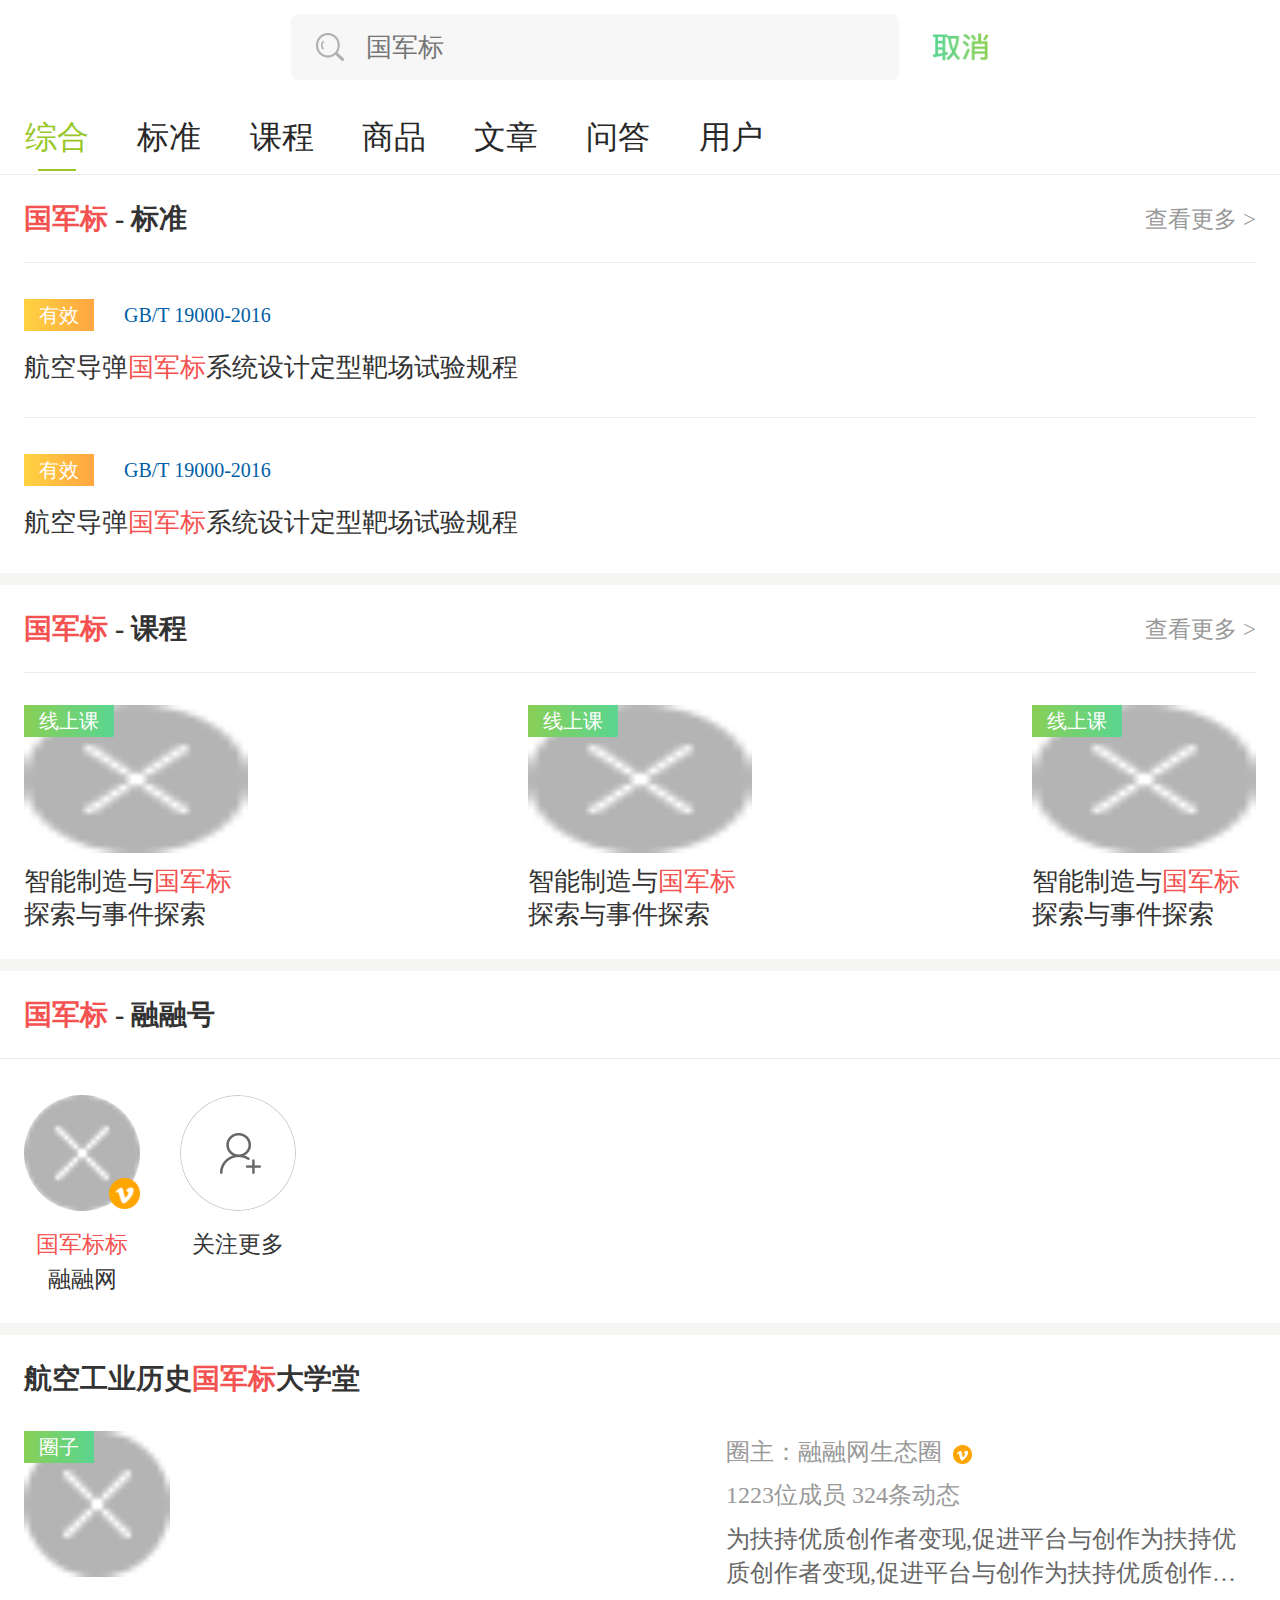
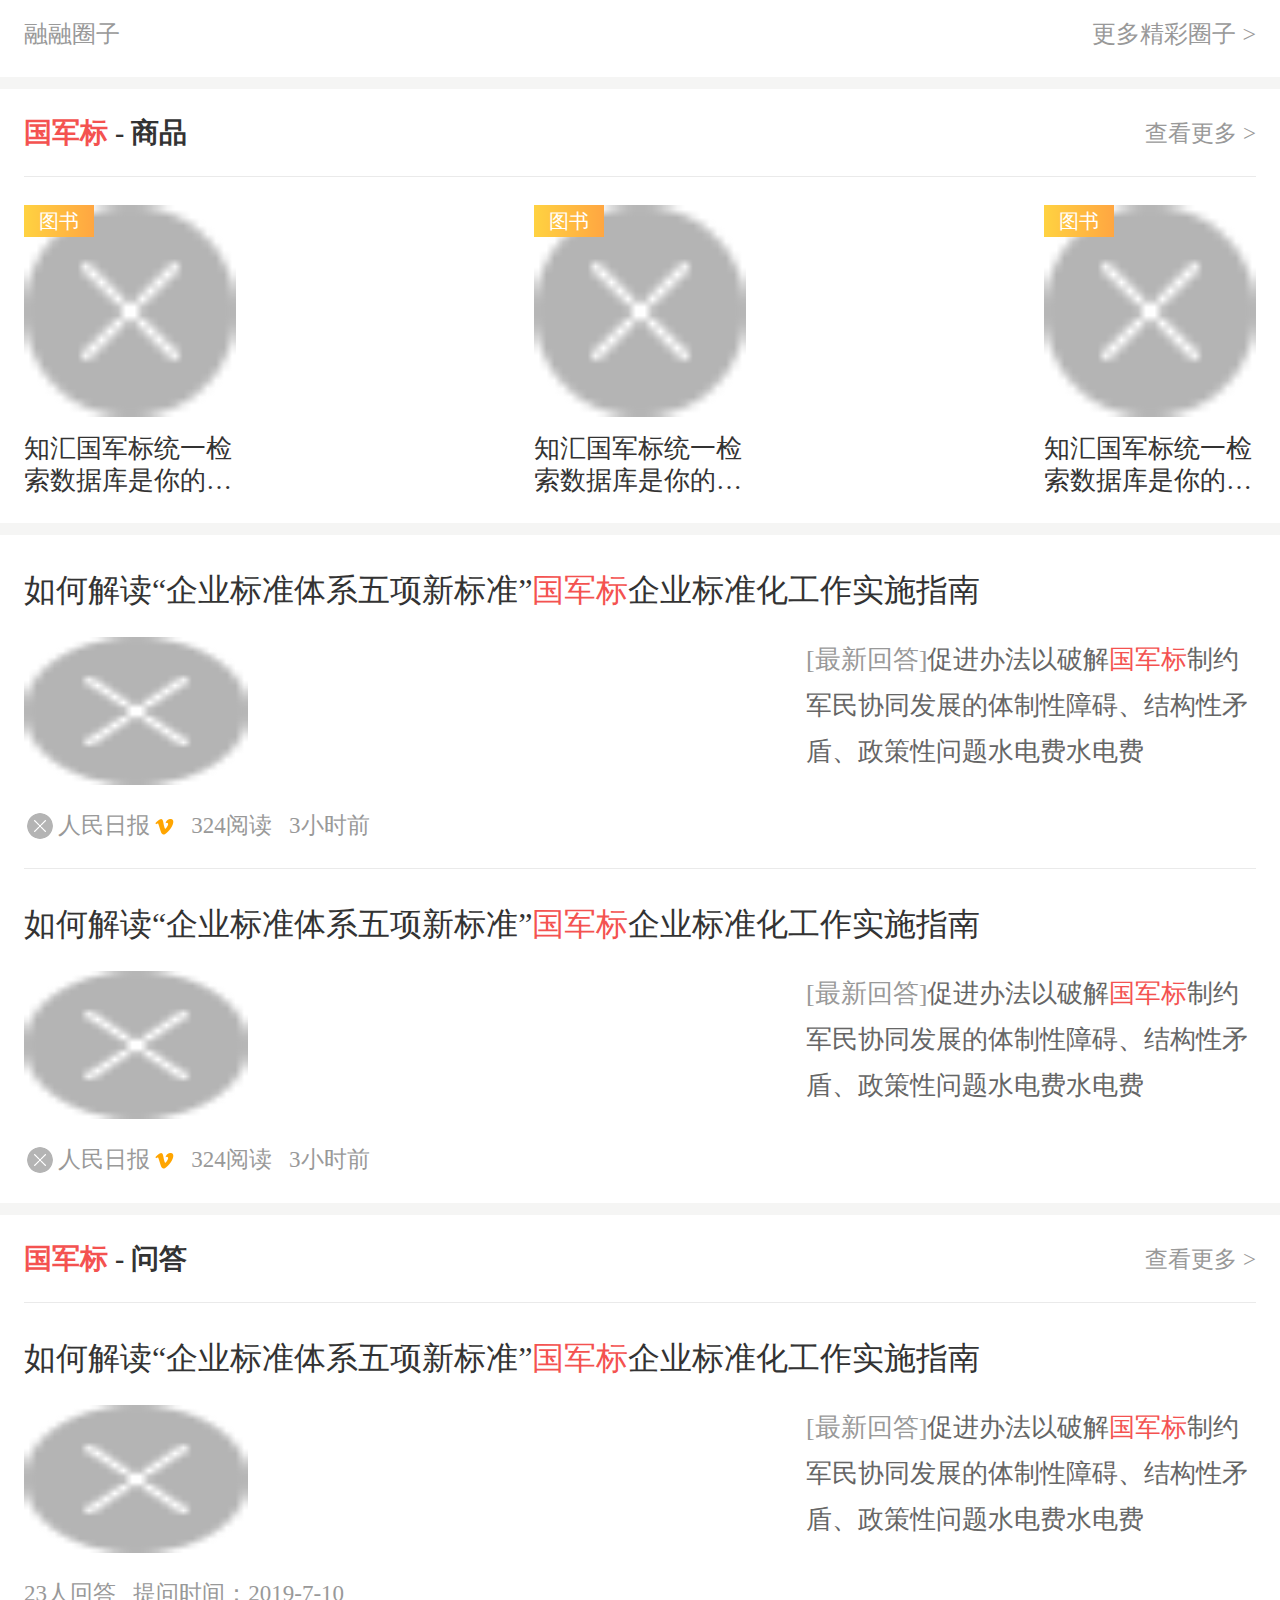
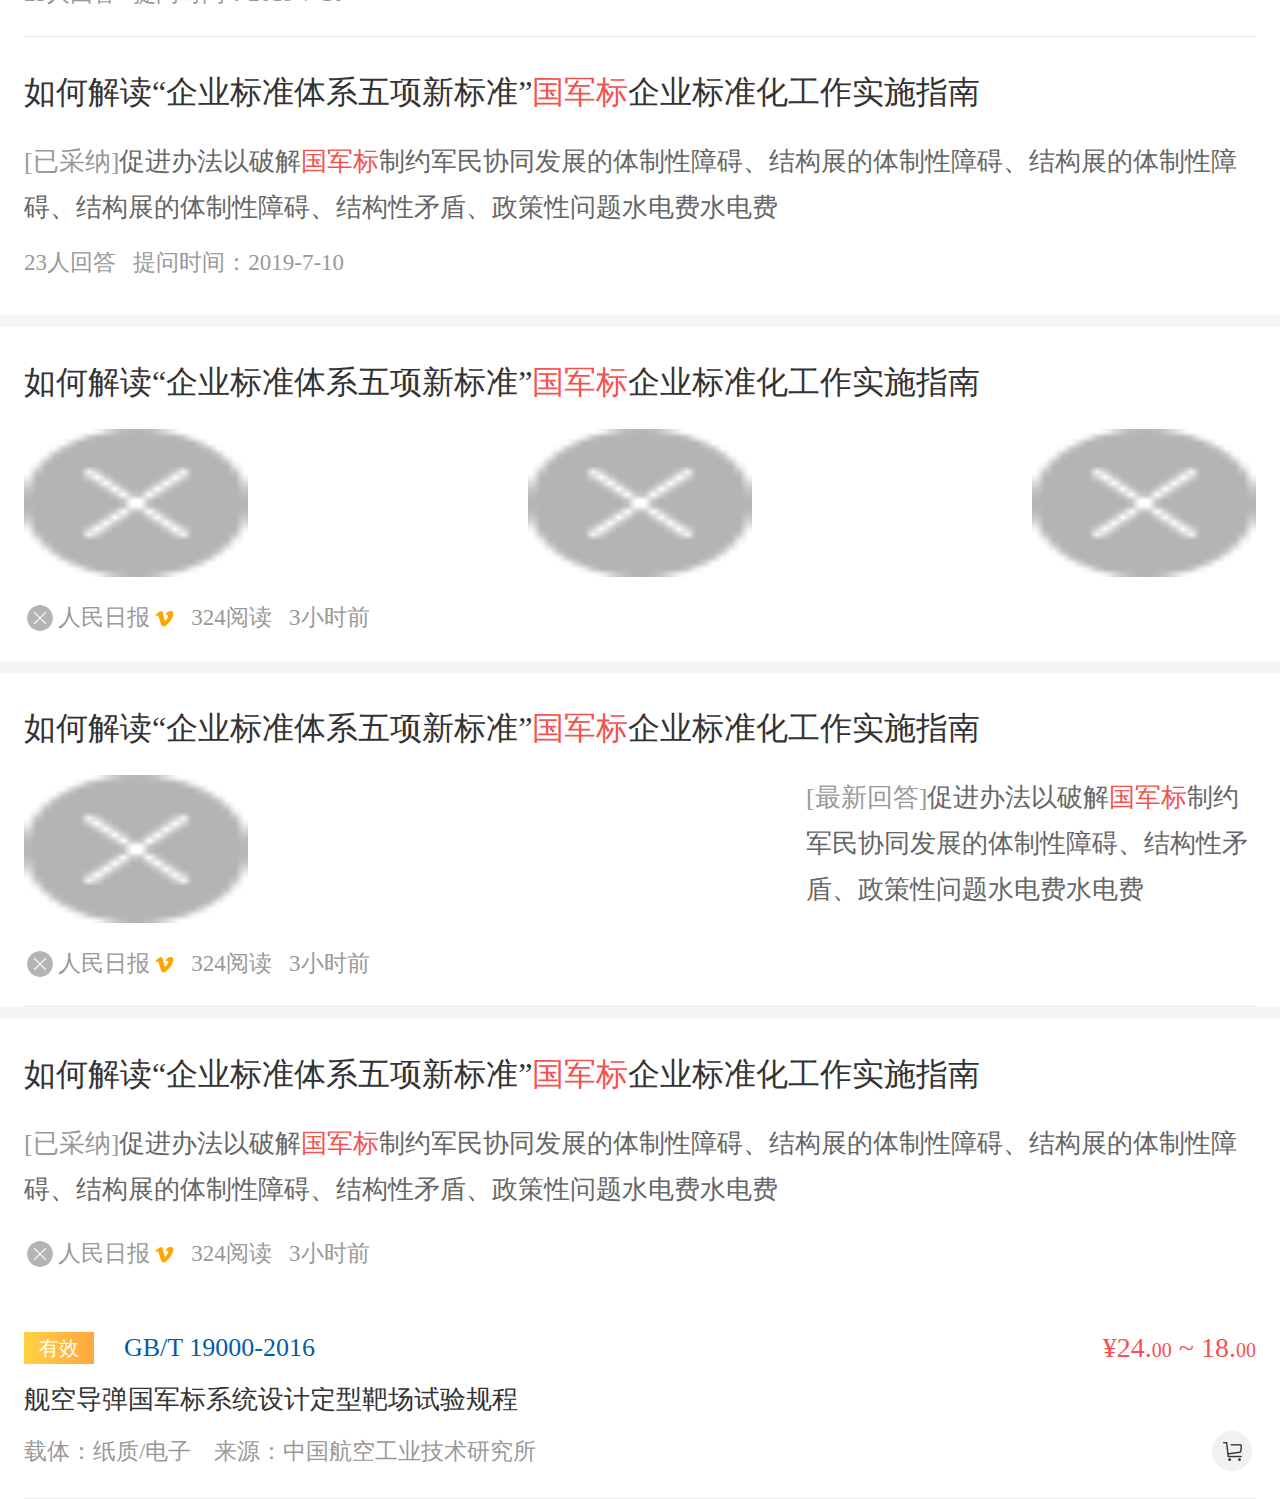
==== index.html @ 660cb856 "Update index.html" ====
<!DOCTYPE html>
<html>
	<head>
		<meta charset="utf-8" />
		<meta name="viewport" content="width=device-width,initial-scale=1.0, minimum-scale=1.0, maximum-scale=1.0, user-scalable=no, viewport-fit=cover">
		<title></title>
		<link rel="stylesheet" type="text/css" href="css/common_reset_app.css"/>
		<link rel="stylesheet" type="text/css" href="css/searchMobile.css"/>
		<link rel="stylesheet" type="text/css" href="css/border.css"/>	
		<style>
			body {
/* 			    padding-top: constant(safe-area-inset-top);   //为导航栏+状态栏的高度 88px            
			    padding-left: constant(safe-area-inset-left);   //如果未竖屏时为0                
			    padding-right: constant(safe-area-inset-right); //如果未竖屏时为0                 */
			    padding-bottom: constant(safe-area-inset-bottom);//为底下圆弧的高度 34px       
			}
		</style>
	</head>
	<body>
		<!--顶部搜索-->
		<div class="top_search">
			<div class="top_search_L">
				<img class="top_search_icon" src="img/icon_magnifier.png">
                <input id="top_search_input" class="top_search_input" type="search" oninput="changeinput()" name="" id="keyword" value="" placeholder="国军标">
				<img class="top_search_close" src="img/pingzheng_shanchu@3x.png">
			</div>
			<img class="top_search_cancel" src="img/search_cancel.png" alt="" />
		</div>
		<!--分类选项卡-->
		<div class="searchchoose-wai border-bottom">
			<div class="searchchoose">
				<a class="tab_jump" data-href="searchList_main.html">
					<div class="search_tab choice">
						<div class="search_class">综合</div>
						<span class="color-border"></span>
					</div>
				</a>
				<a class="tab_jump" data-href="searchList_statdar.html">
					<div class="filter_active search_tab">
						<div class="search_class">标准</div>
						<span class="color-border"></span>
					</div>
				</a>
				<a class="tab_jump" data-href="searchList_course.html">
					<div class="search_tab">
						<div class="search_class">课程</div>
						<span class="color-border"></span>
					</div>
				</a>
				<a class="tab_jump" data-href="searchList_goods.html">
					<div class="filter_active search_tab">
						<div class="search_class">商品</div>
						<span class="color-border"></span>
					</div>
				</a>
				<a class="tab_jump" data-href="searchList_article.html">
					<div class="search_tab">
						<div class="search_class">文章</div>
						<span class="color-border"></span>
					</div>
				</a>
				<a class="tab_jump" data-href="searchList_questionsAndAnswers.html">
					<div class="search_tab">
						<div class="search_class">问答</div>
						<span class="color-border"></span>
					</div>
				</a>
				<a class="tab_jump" data-href="searchList_user.html">
					<div class="search_tab">
						<div class="search_class">用户</div>
						<span class="color-border"></span>
					</div>
				</a>
			</div>
			<!--<div class="search_screen">
				<div class="search_screen_text">筛选</div>
				<div class="search_screen_imgbox"><img class="search_screen_icon" src="img/icon_screen.png"/></div>
			</div>-->
		</div>
		<!--综合-->
		<div>
			<!--标准-->
			<div class="bgfff_padding24 margin_top175">
				<div class="standard_header border-bottom">
					<div class="standard_header_title"><span class="standard_header_title_l">国军标</span>&nbsp;-&nbsp;标准</div>
					<div class="standard_header_more">查看更多&nbsp;&gt;</div>
				</div>
				<div class="standar_li border-bottom">
					<div class="standar_li_top">
						<span class="standar_li_label">有效</span><span>GB/T 19000-2016</span>
					</div>
					<div class="standar_li_bottom">航空导弹<span class="standard_header_title_l">国军标</span>系统设计定型靶场试验规程</div>
				</div>
				<div class="standar_li">
					<div class="standar_li_top">
						<span class="standar_li_label">有效</span><span>GB/T 19000-2016</span>
					</div>
					<div class="standar_li_bottom">航空导弹<span class="standard_header_title_l">国军标</span>系统设计定型靶场试验规程</div>
				</div>
			</div>
			<!--课程-->
			<div class="bgfff_padding24 margintop_12">
				<div class="standard_header border-bottom">
					<div class="standard_header_title"><span class="standard_header_title_l">国军标</span>&nbsp;-&nbsp;课程</div>
					<div class="standard_header_more">查看更多&nbsp;&gt;</div>
				</div>
				<div class="course">
					<div class="course_block">
						<div class="course_img">
							<div class="course_type">线上课</div>
							<img class="course_image" src="img/pingzheng_shanchu@3x.png" alt="" />						
						</div>
						<div class="course_name">
							智能制造与<span class="standard_header_title_l">国军标</span>探索与事件探索
						</div>
					</div>
					<div class="course_block">
						<div class="course_img">
							<div class="course_type">线上课</div>
							<img class="course_image" src="img/pingzheng_shanchu@3x.png" alt="" />						
						</div>
						<div class="course_name">
							智能制造与<span class="standard_header_title_l">国军标</span>探索与事件探索
						</div>
					</div>
					<div class="course_block">
						<div class="course_img">
							<div class="course_type">线上课</div>
							<img class="course_image" src="img/pingzheng_shanchu@3x.png" alt="" />						
						</div>
						<div class="course_name">
							智能制造与<span class="standard_header_title_l">国军标</span>探索与事件探索
						</div>
					</div>
				</div>
			</div>
			<!--融融号-->
			<div class="margintop_12 bgfff">
				<div class="bgfff_padding24  standard_header border-bottom">
					<div class="standard_header_title"><span class="standard_header_title_l">国军标</span>&nbsp;-&nbsp;融融号</div>
				</div>
				<!--关注的融融号-->
				<div class="searchchoose-wai2 rrnum_box">
					<div class="searchchoose rrnum_box">
						<div class="rrnum">
							<div class="rrnum_headerimg">
								<img class="rrnum_headerimg_content" src="img/pingzheng_shanchu@3x.png" alt="" />
								<img class="icon_vip" src="img/AuthenticationV.png" alt="" />
							</div>
							<div class="rrnum_name standard_header_title_l">国军标标</div>
							<div class="rrnum_name">融融网</div>
						</div>
						<div class="rrnum">
							<div class="rrnum_headerimg">
								<img class="rrnum_headerimg_content" src="img/more_follow.png" alt="" />
							</div>
							<div class="rrnum_name">关注更多</div>
						</div>
					</div>
				</div>
			</div>
			<!--融融圈子-->
			<div class="bgfff_padding24 margintop_12">
				<div class="standard_header">
					<div class="standard_header_title">航空工业历史<span class="standard_header_title_l">国军标</span>大学堂</div>
				</div>
				<div class="circle">
					<div class="circle_top">
						<div class="circle_top_img">
							<img class="circle_image" src="img/pingzheng_shanchu@3x.png" alt="" />
							<div class="circle_icon">圈子</div>
						</div>
						<div class="circle_top_content">
							<div class="circle_name">圈主：融融网生态圈<img class="circle_vip" src="img/AuthenticationV.png" alt="" /></div>
							<div class="circle_name">1223位成员&nbsp;324条动态</div>
							<div class="circle_content">为扶持优质创作者变现,促进平台与创作为扶持优质创作者变现,促进平台与创作为扶持优质创作者变现,促进平台与创作</div>
						</div>
					</div>
					<div class="circle_bottom">
						<div>融融圈子</div>
						<div>更多精彩圈子&nbsp;&gt;</div>
					</div>
				</div>
			</div>
			<!--商品-->
			<div class="bgfff_padding24 margintop_12">
				<div class="standard_header border-bottom">
					<div class="standard_header_title"><span class="standard_header_title_l">国军标</span>&nbsp;-&nbsp;商品</div>
					<div class="standard_header_more">查看更多&nbsp;&gt;</div>
				</div>
				<div class="goods">
					<div class="goods_once">
						<div class="goods_top">
							<div class="goods_icon">图书</div>
							<img class="goods_img" src="img/pingzheng_shanchu@3x.png" alt="" />
						</div>
						<div class="goods_name">
							知汇国军标统一检索数据库是你的话竟然是空的机会
						</div>
					</div>
					<div class="goods_once">
						<div class="goods_top">
							<div class="goods_icon">图书</div>
							<img class="goods_img" src="img/pingzheng_shanchu@3x.png" alt="" />
						</div>
						<div class="goods_name">
							知汇国军标统一检索数据库是你的话竟然是空的机会
						</div>
					</div>
					<div class="goods_once">
						<div class="goods_top">
							<div class="goods_icon">图书</div>
							<img class="goods_img" src="img/pingzheng_shanchu@3x.png" alt="" />
						</div>
						<div class="goods_name">
							知汇国军标统一检索数据库是你的话竟然是空的机会
						</div>
					</div>
				</div>
			</div>
			<!--文章-->
			<div class="bgfff_padding24 margintop_12">
				<div class="question border-bottom">
					<div class="question_title">如何解读“企业标准体系五项新标准”<span class="standard_header_title_l">国军标</span>企业标准化工作实施指南</div>
					<div class="question_con">
						<img class="question_img" src="img/pingzheng_shanchu@3x.png" alt="" />
						<div class="question_info">
							<span class="label_color">[最新回答]</span><span>促进办法以破解<span class="standard_header_title_l">国军标</span>制约军民协同发展的体制性障碍、结构性矛盾、政策性问题水电费水电费</span>
						</div>
					</div>
					<div class="question_time">
						<img class="userheader" src="img/pingzheng_shanchu@3x.png"/>
						<span>人民日报</span>
						<img class="uservip" src="img/v_small.png"/>
						<span>&nbsp;&nbsp;&nbsp;</span>
						<span>324</span>阅读&nbsp;&nbsp;&nbsp;
						<span>3</span>小时前
					</div>
				</div>
				<div class="question">
					<div class="question_title">如何解读“企业标准体系五项新标准”<span class="standard_header_title_l">国军标</span>企业标准化工作实施指南</div>
					<div class="question_con">
						<img class="question_img" src="img/pingzheng_shanchu@3x.png" alt="" />
						<div class="question_info">
							<span class="label_color">[最新回答]</span><span>促进办法以破解<span class="standard_header_title_l">国军标</span>制约军民协同发展的体制性障碍、结构性矛盾、政策性问题水电费水电费</span>
						</div>
					</div>
					<div class="question_time">
						<img class="userheader" src="img/pingzheng_shanchu@3x.png"/>
						<span>人民日报</span>
						<img class="uservip" src="img/v_small.png"/>
						<span>&nbsp;&nbsp;&nbsp;</span>
						<span>324</span>阅读&nbsp;&nbsp;&nbsp;
						<span>3</span>小时前
					</div>
				</div>
			</div>
			<!--问答-->
			<div class="bgfff_padding24 margintop_12">
				<div class="standard_header border-bottom">
					<div class="standard_header_title"><span class="standard_header_title_l">国军标</span>&nbsp;-&nbsp;问答</div>
					<div class="standard_header_more">查看更多&nbsp;&gt;</div>
				</div>
				<div class="question border-bottom">
					<div class="question_title">如何解读“企业标准体系五项新标准”<span class="standard_header_title_l">国军标</span>企业标准化工作实施指南</div>
					<div class="question_con">
						<img class="question_img" src="img/pingzheng_shanchu@3x.png" alt="" />
						<div class="question_info">
							<span class="label_color">[最新回答]</span><span>促进办法以破解<span class="standard_header_title_l">国军标</span>制约军民协同发展的体制性障碍、结构性矛盾、政策性问题水电费水电费</span>
						</div>
					</div>
					<div class="question_time">
						<span>23</span><span>人回答&nbsp;&nbsp;&nbsp;</span><span>提问时间：</span><span>2019-7-10</span>
					</div>
				</div>
				<div class="question">
					<div class="question_title">如何解读“企业标准体系五项新标准”<span class="standard_header_title_l">国军标</span>企业标准化工作实施指南</div>
					<div class="question_con">
						<div class="question_info_t">
							<span class="label_color">[已采纳]</span><span>促进办法以破解<span class="standard_header_title_l">国军标</span>制约军民协同发展的体制性障碍、结构展的体制性障碍、结构展的体制性障碍、结构展的体制性障碍、结构性矛盾、政策性问题水电费水电费</span>
						</div>
					</div>
					<div class="question_time_t">
						<span>23</span><span>人回答&nbsp;&nbsp;&nbsp;</span><span>提问时间：</span><span>2019-7-10</span>
					</div>
				</div>
			</div>
			<!--文章-->
			<div class="bgfff_padding24 margintop_12">
				<div class="question">
					<div class="question_title">如何解读“企业标准体系五项新标准”<span class="standard_header_title_l">国军标</span>企业标准化工作实施指南</div>
					<div class="question_con">
							<img class="article_img" src="img/pingzheng_shanchu@3x.png" alt="" />
							<img class="article_img" src="img/pingzheng_shanchu@3x.png" alt="" />
							<img class="article_img" src="img/pingzheng_shanchu@3x.png" alt="" />
					</div>
					<div class="question_time">
						<img class="userheader" src="img/pingzheng_shanchu@3x.png"/>
						<span>人民日报</span>
						<img class="uservip" src="img/v_small.png"/>
						<span>&nbsp;&nbsp;&nbsp;</span>
						<span>324</span>阅读&nbsp;&nbsp;&nbsp;
						<span>3</span>小时前
					</div>
				</div>
			</div>
			<div class="bgfff_padding24 margintop_12">
				<div class="question border-bottom">
					<div class="question_title">如何解读“企业标准体系五项新标准”<span class="standard_header_title_l">国军标</span>企业标准化工作实施指南</div>
					<div class="question_con">
						<img class="question_img" src="img/pingzheng_shanchu@3x.png" alt="" />
						<div class="question_info">
							<span class="label_color">[最新回答]</span><span>促进办法以破解<span class="standard_header_title_l">国军标</span>制约军民协同发展的体制性障碍、结构性矛盾、政策性问题水电费水电费</span>
						</div>
					</div>
					<div class="question_time">
						<img class="userheader" src="img/pingzheng_shanchu@3x.png"/>
						<span>人民日报</span>
						<img class="uservip" src="img/v_small.png"/>
						<span>&nbsp;&nbsp;&nbsp;</span>
						<span>324</span>阅读&nbsp;&nbsp;&nbsp;
						<span>3</span>小时前
					</div>
				</div>
			</div>
			<div class="bgfff_padding24 margintop_12">
				<div class="question">
					<div class="question_title">如何解读“企业标准体系五项新标准”<span class="standard_header_title_l">国军标</span>企业标准化工作实施指南</div>
					<div class="question_con">
						<div class="question_info_t">
							<span class="label_color">[已采纳]</span><span>促进办法以破解<span class="standard_header_title_l">国军标</span>制约军民协同发展的体制性障碍、结构展的体制性障碍、结构展的体制性障碍、结构展的体制性障碍、结构性矛盾、政策性问题水电费水电费</span>
						</div>
					</div>
					<div class="question_time">
						<img class="userheader" src="img/pingzheng_shanchu@3x.png"/>
						<span>人民日报</span>
						<img class="uservip" src="img/v_small.png"/>
						<span>&nbsp;&nbsp;&nbsp;</span>
						<span>324</span>阅读&nbsp;&nbsp;&nbsp;
						<span>3</span>小时前
					</div>
				</div>
			</div>
		</div>
		<!--用户-->
		<div>
			
		</div>
		<!--标准-->
		<div class="bgfff_padding24">
			<div class="stand_list border-bottom">
				<div class="stand_info">
					<div class="standar_label">有效</div>
					<div class="stand_num">GB/T 19000-2016</div>
					<div class="standar_price">&yen;24.<span class="price_s">00</span> ~ 18.<span class="price_s">00</span></div>
				</div>
				<div class="stand_title">
					舰空导弹国军标系统设计定型靶场试验规程
				</div>
				<div class="stand_msg">
					载体：<span>纸质/电子</span>&nbsp;&nbsp;&nbsp;
					来源：<span>中国航空工业技术研究所</span>
				</div>
				<img class="stand_car" src="img/stand_car.png"/>
			</div>
		</div>
		
		<!--弹框遮罩-->
		<div class="showbox" style="transition: opacity 0.5s ease 0s;"></div>
		<!--筛选弹框-->
		<div class="filterBox">
			<div class="filter_content">
				
			</div>
			<div class="filter_btn">
		        <div class="filter_reset">清空重置</div>
		        <div class="filter_confirm ">确定</div>
		    </div>
		</div>
	</body>
	<script src="js/jquery-1.8.3.min.js" type="text/javascript" charset="utf-8"></script>
	<script src="js/rem.js" type="text/javascript" charset="utf-8"></script>
	<script src="js/searchMobile.js" type="text/javascript" charset="utf-8"></script>
	<script type="text/javascript">


		
	</script>
</html>
---- css/searchMobile.css ----
input[type=search]::-webkit-search-cancel-button {
	-webkit-appearance: none; /*此处只是去掉默认的小×*/
}
/* 滚动条 */
body {
	-webkit-overflow-scrolling: touch;
	overflow-scrolling: touch;
	background: #f5f5f4;
}
.body{
	position: fixed;
}
.bgfff_padding24{
	background:#fff;
	padding: 0 .24rem;
}
.bgfff{
	background: #fff;
}
.top_search{
	position: fixed;
	top: 0;
	left: 0;
	right: 0;
	/*width: 100%;*/
	height: .66rem;
	display: flex;
	align-items: center;
    justify-content: center;
	/*padding: 0 .25rem;*/
	padding: 0.14rem 0;
    box-shadow: 0px 4px 9px -5px #e5e5e5;
	z-index: 8;
    background: #fff;
}
.top_search_L{
	width:6.08rem;
	height:.66rem;
	background:#f7f7f7;	
	border-radius:.08rem;
    align-items: center;
    display: flex;
}
.top_search_icon{
	width:.28rem;
	height:.28rem;
	margin-left: .25rem;
}
.top_search_close{
	display: none;
	width: .26rem;
	height:.26rem;
	margin-right: .18rem;
}
.top_search_cancel{
    align-items: center;
    display: flex;
    margin-left: .33rem;
   	width: .57rem;
   	height: .28rem;
}
.top_search_input{
	flex: 1;
    border: none;
    background: #f7f7f7;
    font-size: .26rem;
    text-indent: .22rem;
}

.searchchoose-wai {
	overflow-x: auto;
	position: fixed;
	width: 100%;
	font-size: 0.25rem;
	background: #fff;
	z-index: 8;
	display: flex;
	box-sizing: border-box;
    height: .81rem;
    overflow-y: hidden;
    top: .94rem;
}

.searchchoose {
	white-space: nowrap;
	color:#333;
	z-index: 1;
	padding: 0;
	line-height: .7rem;
	padding: 0 .24rem;
	box-sizing: border-box;
    /*padding-right: 1.28rem;
    width: 9.124rem;*/
    position: absolute;
}

.search_tab {
	border: 1px solid #fff;
	font-size: .32rem;
	display: inline-block;
	margin-left: .4rem;
	text-align: center;
	margin-top: .1rem;
}

.searchchoose>a:first-child .search_tab{
	margin-left: 0rem;
}

.color-border {
	display: block;
	width: 60%;
	height: 2px;
	background: #98C727;
	margin: 0 auto;
	display: none;
}

.choice .color-border {
	display: block;
}
.choice>div{
	color: #98C727;
}
.search_class{
	height: .64rem;
	line-height:.64rem;

}
.line_shadow{
	width: 100%;
	height: .01rem;
	box-shadow: 0px 2px 4px 0px #eee;
}
.standard_header{
	height: .88rem;
	display: flex;
	justify-content: space-between;
    position: relative;
}
.standard_header_title{
	height: .88rem;
	font-size:.28rem;
	display: flex;
	align-items: center;
	font-weight:bold;
}
.margin_top175{
	margin-top:1.75rem;
}
.standard_header_more{
	height: .88rem;
	display: flex;
	align-items: center;
	color: #999;
	font-size: .23rem;
}
.standard_header_title_l{
	color: rgb(244,82,80);
}
.standar_li{
	height: 1.55rem;
	position: relative;
	padding: .24rem 0 .29rem 0;
    box-sizing: border-box;
    overflow: hidden;
}
.standar_li_top{
	height: .32rem;
	display:flex;
	align-items: center;
	margin:.12rem 0;
	color:#005ea7;
	font-size: .2rem;
}
.standar_li_bottom{
    height: .5rem;
    /* display: flex; */
    /* align-items: center; */
    line-height: .5rem;
    overflow: hidden;
    text-overflow: ellipsis;
    display: -webkit-box;
    -webkit-line-clamp: 1;
    -webkit-box-orient: vertical;
    font-size: .26rem;
}
.standar_li_label{
	height: .32rem;
	color:#fff;
	font-size: .2rem;
	padding:0rem .15rem;
	background: linear-gradient(to right,#ffd241,#ffa641);
    box-sizing: border-box;
    display: flex;
    align-items: center;
    margin-right:.3rem;
}

.margintop_12{
	margin-top: .12rem;
}
.course{
	display: flex;
    justify-content: space-between;
	padding-bottom: .28rem;
}
.course_type{
	height: .32rem;
	color:#fff;
	font-size: .2rem;
	padding:0rem .15rem;
	background: linear-gradient(to right,#88cf56,#5ad590);
    box-sizing: border-box;
    display: flex;
    align-items: center;
    margin-right:.3rem;
	position:absolute;
	top:0;
	left:0;
	z-index: 2;
}
.course_block{
	margin-top: .32rem;
	width: 2.24rem;
}
.course_img{
	width: 2.24rem;
	height:1.48rem;
	position: relative;
}
.course_image{
	position:absolute;
	top: 0;
	left: 0;
	width: 2.24rem;
	height:1.48rem;
}
.course_name{
	font-size: .26rem;
	color: rgb(51,51,51);
	line-height: .33rem;
    overflow: hidden;
    text-overflow: ellipsis;
    display: -webkit-box;
    -webkit-line-clamp: 2;
    -webkit-box-orient: vertical;
    margin-top: .12rem;
}
.rrnum_box{
	display:flex;
	padding-bottom: .26rem;
}
.rrnum{
	width: 1.16rem;
	margin-top: .36rem;
	margin-left: .4rem !important;
}
.searchchoose>.rrnum:first-child{
	margin-left: 0 !important;
}
.rrnum_headerimg{
	position:relative;
	margin-bottom: .16rem;
}
.rrnum_headerimg_content{
	width: 1.16rem;
	height:1.16rem;
	border-radius:50%;
}
.icon_vip{
	position:absolute;
	width:.31rem;
	height:.31rem;
	bottom: .02rem;
	right: 0;
}
.rrnum_name{
	font-size: .23rem;
	line-height: .35rem;
	text-align: center;
	overflow: hidden;
	text-overflow: ellipsis;
}
.searchchoose-wai2{
    overflow-x: auto;
   /* position: fixed;*/
    width: 100%;
    font-size: 0.25rem;
    background: #fff;
    z-index: 10;
    display: flex;
    box-sizing: border-box;
    overflow-y: hidden;
}
.circle{
	margin-top:.08rem;
}
.circle_top{
	display:flex;
    justify-content: space-between;
}
.circle_top_img{
	width: 1.46rem;
	height:1.46rem;
	position:relative;
}
.circle_image{
	width: 1.46rem;
	height:1.46rem;
	position:absolute;
	top:0;
	left:0;
}
.circle_icon{
    height: .32rem;
    color: #fff;
    font-size: .2rem;
    padding: 0rem .15rem;
    background: linear-gradient(to right,#88cf56,#5ad590);
    box-sizing: border-box;
    display: flex;
    align-items: center;
    margin-right: .3rem;
    position: absolute;
    top: 0;
    left: 0;
}
.circle_top_content{
	width: 5.3rem;
	height: 1.6rem;
}
.circle_bottom{
	display:flex;
}
.circle_name{
	font-size: .24rem;
	color: rgb(153,153,153);
	line-height: .43rem;
}
.circle_content{
	margin-top: .05rem;
	font-size: .24rem;
	line-height: .34rem;
	color: rgb(102,102,102);
    overflow: hidden;
    text-overflow: ellipsis;
    display: -webkit-box;
    -webkit-line-clamp: 2;
    -webkit-box-orient: vertical;
}
.circle_bottom{
	font-size:.24rem;
	color: rgb(153,153,153);
	display: flex;
	justify-content: space-between;
	height: .86rem;
	align-items: center;
}
.goods_once{
	width:2.12rem;
}
.goods_top{
	position:relative;
	width: 2.12rem;
	height: 2.12rem;
}
.goods_img{
	position:absolute;
	left: 0;
	top: 0;
	width: 2.12rem;
	height:2.12rem;
}
.goods_icon{
	position:absolute;
	top: 0;
	left:0;
	height: .32rem;
	color:#fff;
	font-size: .2rem;
	padding:0rem .15rem;
	background: linear-gradient(to right,#ffd241,#ffa641);
    box-sizing: border-box;
    display: flex;
    align-items: center;
    margin-right:.3rem;
    z-index: 2;
}
.goods_name{
	width: 2.12rem;
	font-size:.26rem;
	color: rgb(51,51,51);
	line-height: .32rem;
	margin-top: .16rem;
    overflow: hidden;
    text-overflow: ellipsis;
    display: -webkit-box;
    -webkit-line-clamp: 2;
    -webkit-box-orient: vertical;
}
.goods{
	padding-bottom: .26rem;
	padding-top: .28rem;
	display: flex;
    justify-content: space-between;
}
.question_title{
	font-size:.32rem;
	line-height: .46rem;
    overflow: hidden;
    text-overflow: ellipsis;
    display: -webkit-box;
    -webkit-line-clamp: 2;
    -webkit-box-orient: vertical;
    padding-top: .32rem;
}
.question_con{
	display: flex;
	justify-content: space-between;
	margin-top: .24rem;
}
.question_img{
	width: 2.24rem;
	height: 1.48rem;
	margin-right: .24rem;
}
.question_info{
	width: 4.5rem;
	height: 1.38rem;
	line-height:.46rem;
	font-size:.26rem;
	color: #666;
    overflow: hidden;
    text-overflow: ellipsis;
    display: -webkit-box;
    -webkit-line-clamp: 3;
    -webkit-box-orient: vertical;
}
.label_color{
	color: #999;
}
.question_time{
	font-size: .23rem;
	color: #999;
	display: flex;
	height: .8rem;
	align-items: center;
}
.question_time span{
	display: flex;
    align-items: center;
}
.question{
	position:relative;
	padding-bottom: .04rem;
}
.question_info_t{
    height: .92rem;
	line-height:.46rem;
	font-size:.26rem;
	color: #666;
    overflow: hidden;
    text-overflow: ellipsis;
    display: -webkit-box;
    -webkit-line-clamp: 2;
    -webkit-box-orient: vertical;
}
.question_time_t{
	font-size: .23rem;
	color: #999;
	display: flex;
	height: .62rem;	
	padding-bottom: .18rem;
	align-items: center;
}
.question_time_t span{
	display: flex;
    align-items: center;
}
.userheader{
	width: .26rem;
	height: .26rem;
	border-radius:50%;
    margin: .02rem .05rem 0 .03rem;
}
.uservip{
	width:.19rem;
	height: .16rem;
	margin-left:.05rem;
    margin-top: .04rem;
}
.article_img{
	width: 2.24rem;
	height: 1.48rem;
}
.circle_vip{
	width: .19rem;
	height: .19rem;
	margin-left: .11rem;
}
.user{
	display: flex;
	height: 1.82rem;
	align-items:center;
	position: relative;
}
.user_header{
	position:relative;
	width: 1.18rem;
	height: 1.18rem;
	margin-right: .2rem;
}
.user_header_img{
	position:absolute;
	width: 1.18rem;
	height: 1.18rem;
	border-radius:50%;
}
.user_header_vip{
	position:absolute;
	width: .27rem;
	height: .27rem;
	right: .08rem;
	bottom: -.05rem;
}
.user_info{
	flex:1;
}
.user_info > div{
	height: .4rem;
	line-height: .4rem;
}
.user_info_name{
	font-size: .28rem;
	font-weight: bold;
}
.user_info_con{
	font-size: .22rem;
	color:#999;
}
.follow_btn{
	width:1.3rem;
	height:.56rem;
	line-height: .56rem;
	text-align: center;
	font-size: .26rem;
	color: #FFFFFF;
	border-radius: .05rem;
	 background-image:-webkit-linear-gradient(left,#5bd58f,#87cf57); 
    -webkit-background-clip:text; 
    -webkit-text-fill-color:transparent; 
    border:.01rem solid #5bd58f;
    box-sizing: border-box;
}
.follow_btn_active{
    width: 1.3rem;
    height: .56rem;
    line-height: .56rem;
    text-align: center;
    font-size: .26rem;
    color: #FFFFFF;
    border-radius: .05rem;
    background: linear-gradient(to right,#5bd58f,#87cf57);
}
.stand_num{
	color:#025ca8;
	font-size: .26rem;
	flex: 1;
}
.standar_price{
	color: #f45250;
	
}
.price_s{
	font-size: .2rem;
}
.standar_label{
	height: .32rem;
	color:#fff;
	font-size: .2rem;
	padding:0rem .15rem;
	background: linear-gradient(to right,#ffd241,#ffa641);
    box-sizing: border-box;
    display: flex;
    align-items: center;
    margin-right:.3rem;
}
.stand_info{
	display: flex;
	height: .32rem;
	align-items: center;
}
.stand_msg{
	display: flex;
}

.stand_title{
	font-size:.26rem;
	margin-top: .23rem;
    overflow: hidden;
    text-overflow: ellipsis;
    display: -webkit-box;
    -webkit-line-clamp: 1;
    -webkit-box-orient: vertical;
}
.stand_list{
	padding: .35rem 0 .28rem;
	position:relative;
}
.stand_msg{
	display: flex;
	align-items: center;
	height: .4rem;
	color: #999;
	font-size:.23rem;
	margin-top: .18rem;
}
.stand_car{
	position: absolute;
	width: .4rem;
	height: .4rem;
	right: .04rem;
	bottom: .28rem;
}
.search_screen{
	display: flex;
	position: fixed;
	right: 0;
	height: .7rem;
	align-content: center;
    background: #fff;
    z-index: 2;
    padding-right: .24rem;
    margin-top: .08rem;
    color: #333;
}
.search_screen_icon{
	width: .36rem;
    height: .28rem;
}
.search_screen_text{
    width: .6rem;
    display: flex;
    align-items: center;
    font-size: .28rem;
    margin-right: .06rem;
}
.search_screen_imgbox{
	   display: flex;
    align-items: center;
}

/*筛选弹框*/
.filterBox {
    float: right;
    width: 6.14rem;
    height: 100%;
    background: #ffffff;
    overflow: hidden;
    position: fixed;
    top: 0;
    right: -100%;
    z-index: 101;
}
/*弹框遮罩*/
.showbox {
    display: none;
    opacity: 0.6;
    position: fixed;
    left: 0;
    top: 0;
    bottom: 0;
    right: 0;
    background: black;
    width: 100%;
    height: 100%;
    z-index: 9;
}
.filter_content {
    background: #fff;
    position: absolute;
    top: 0rem;
    left: 0;
    bottom: 0;
    overflow: auto;
    float: left;
    padding-bottom: 1rem;
}
.filter_btn{
    width: 100%;
    position: absolute;
    bottom: .22rem;
    padding: 0 .24rem;
    box-sizing: border-box;
    display:flex;
}
.filter_reset,.filter_confirm{
	width: 50%;
	height: .68rem;
	display: flex;
    align-items: center;
	font-size: .26rem;
	justify-content: center;
	
}
.filter_reset{
	color:#333;
	background: #eee;
	border-top-left-radius: .4rem;
	border-bottom-left-radius: .4rem;
}
.filter_confirm{
	color:#fff;
	background: linear-gradient(to left,#5cd590,#88cf57);
	border-top-right-radius: .4rem;
	border-bottom-right-radius: .4rem;
}
.rrnum_box{
	height:2.64rem;
}
---- css/border.css ----
@charset "utf-8";
.border::before,
.border-top::before,
.border-right::before,
.border-bottom::before,
.border-left::before,
.border-topbottom::before,
.border-topbottom::after,
.border-rightleft::before,
.border-rightleft::after,
.border-topleft::before,
.border-topleft::after,
.border-rightbottom::before,
.border-rightbottom::after,
.border-topright::before,
.border-topright::after,
.border-bottomleft::before,
.border-bottomleft::after {
    content: "\0020";
    overflow: hidden;
    position: absolute;
}
/* border
 * 因，边框是由伪元素区域遮盖在父级
 * 故，子级若有交互，需要对子级设置
 * 定位 及 z轴
 */
.border::before {
    box-sizing: border-box;
    top: 0;
    left: 0;
    height: 100%;
    width: 100%;
    border: 1px solid #eaeaea;
    transform-origin: 0 0;
}
.border-top::before,
.border-bottom::before,
.border-topbottom::before,
.border-topbottom::after,
.border-topleft::before,
.border-rightbottom::after,
.border-topright::before,
.border-bottomleft::before {
    left: 0;
    width: 100%;
    height: 1px;
}
.border-right::before,
.border-left::before,
.border-rightleft::before,
.border-rightleft::after,
.border-topleft::after,
.border-rightbottom::before,
.border-topright::after,
.border-bottomleft::after {
    top: 0;
    width: 1px;
    height: 100%;
}
.border-top::before,
.border-topbottom::before,
.border-topleft::before,
.border-topright::before {
    border-top: 1px solid #eaeaea;
    transform-origin: 0 0;
}
.border-right::before,
.border-rightbottom::before,
.border-rightleft::before,
.border-topright::after {
    border-right: 1px solid #eaeaea;
    transform-origin: 100% 0;
}
.border-bottom::before,
.border-topbottom::after,
.border-rightbottom::after,
.border-bottomleft::before {
    border-bottom: 1px solid #eaeaea;
    transform-origin: 0 100%;
}
.border-left::before,
.border-topleft::after,
.border-rightleft::after,
.border-bottomleft::after {
    border-left: 1px solid #eaeaea;
    transform-origin: 0 0;
}
.border-top::before,
.border-topbottom::before,
.border-topleft::before,
.border-topright::before {
    top: 0;
}
.border-right::before,
.border-rightleft::after,
.border-rightbottom::before,
.border-topright::after {
    right: 0;
}
.border-bottom::before,
.border-topbottom::after,
.border-rightbottom::after,
.border-bottomleft::after {
    bottom: 0;
}
.border-left::before,
.border-rightleft::before,
.border-topleft::after,
.border-bottomleft::before {
    left: 0;
}
@media (max--moz-device-pixel-ratio: 1.49), (-webkit-max-device-pixel-ratio: 1.49), (max-device-pixel-ratio: 1.49), (max-resolution: 143dpi), (max-resolution: 1.49dppx) {
    /* 默认值，无需重置 */
}
@media (min--moz-device-pixel-ratio: 1.5) and (max--moz-device-pixel-ratio: 2.49), (-webkit-min-device-pixel-ratio: 1.5) and (-webkit-max-device-pixel-ratio: 2.49), (min-device-pixel-ratio: 1.5) and (max-device-pixel-ratio: 2.49), (min-resolution: 144dpi) and (max-resolution: 239dpi), (min-resolution: 1.5dppx) and (max-resolution: 2.49dppx) {
    .border::before {
        width: 200%;
        height: 200%;
        transform: scale(.5);
    }
    .border-top::before,
    .border-bottom::before,
    .border-topbottom::before,
    .border-topbottom::after,
    .border-topleft::before,
    .border-rightbottom::after,
    .border-topright::before,
    .border-bottomleft::before {
        transform: scaleY(.5);
    }
    .border-right::before,
    .border-left::before,
    .border-rightleft::before,
    .border-rightleft::after,
    .border-topleft::after,
    .border-rightbottom::before,
    .border-topright::after,
    .border-bottomleft::after {
        transform: scaleX(.5);
    }
}
@media (min--moz-device-pixel-ratio: 2.5), (-webkit-min-device-pixel-ratio: 2.5), (min-device-pixel-ratio: 2.5), (min-resolution: 240dpi), (min-resolution: 2.5dppx) {
    .border::before {
        width: 300%;
        height: 300%;
        transform: scale(.33333);
    }
    .border-top::before,
    .border-bottom::before,
    .border-topbottom::before,
    .border-topbottom::after,
    .border-topleft::before,
    .border-rightbottom::after,
    .border-topright::before,
    .border-bottomleft::before {
        transform: scaleY(.33333);
    }
    .border-right::before,
    .border-left::before,
    .border-rightleft::before,
    .border-rightleft::after,
    .border-topleft::after,
    .border-rightbottom::before,
    .border-topright::after,
    .border-bottomleft::after {
        transform: scaleX(.33333);
    }
}
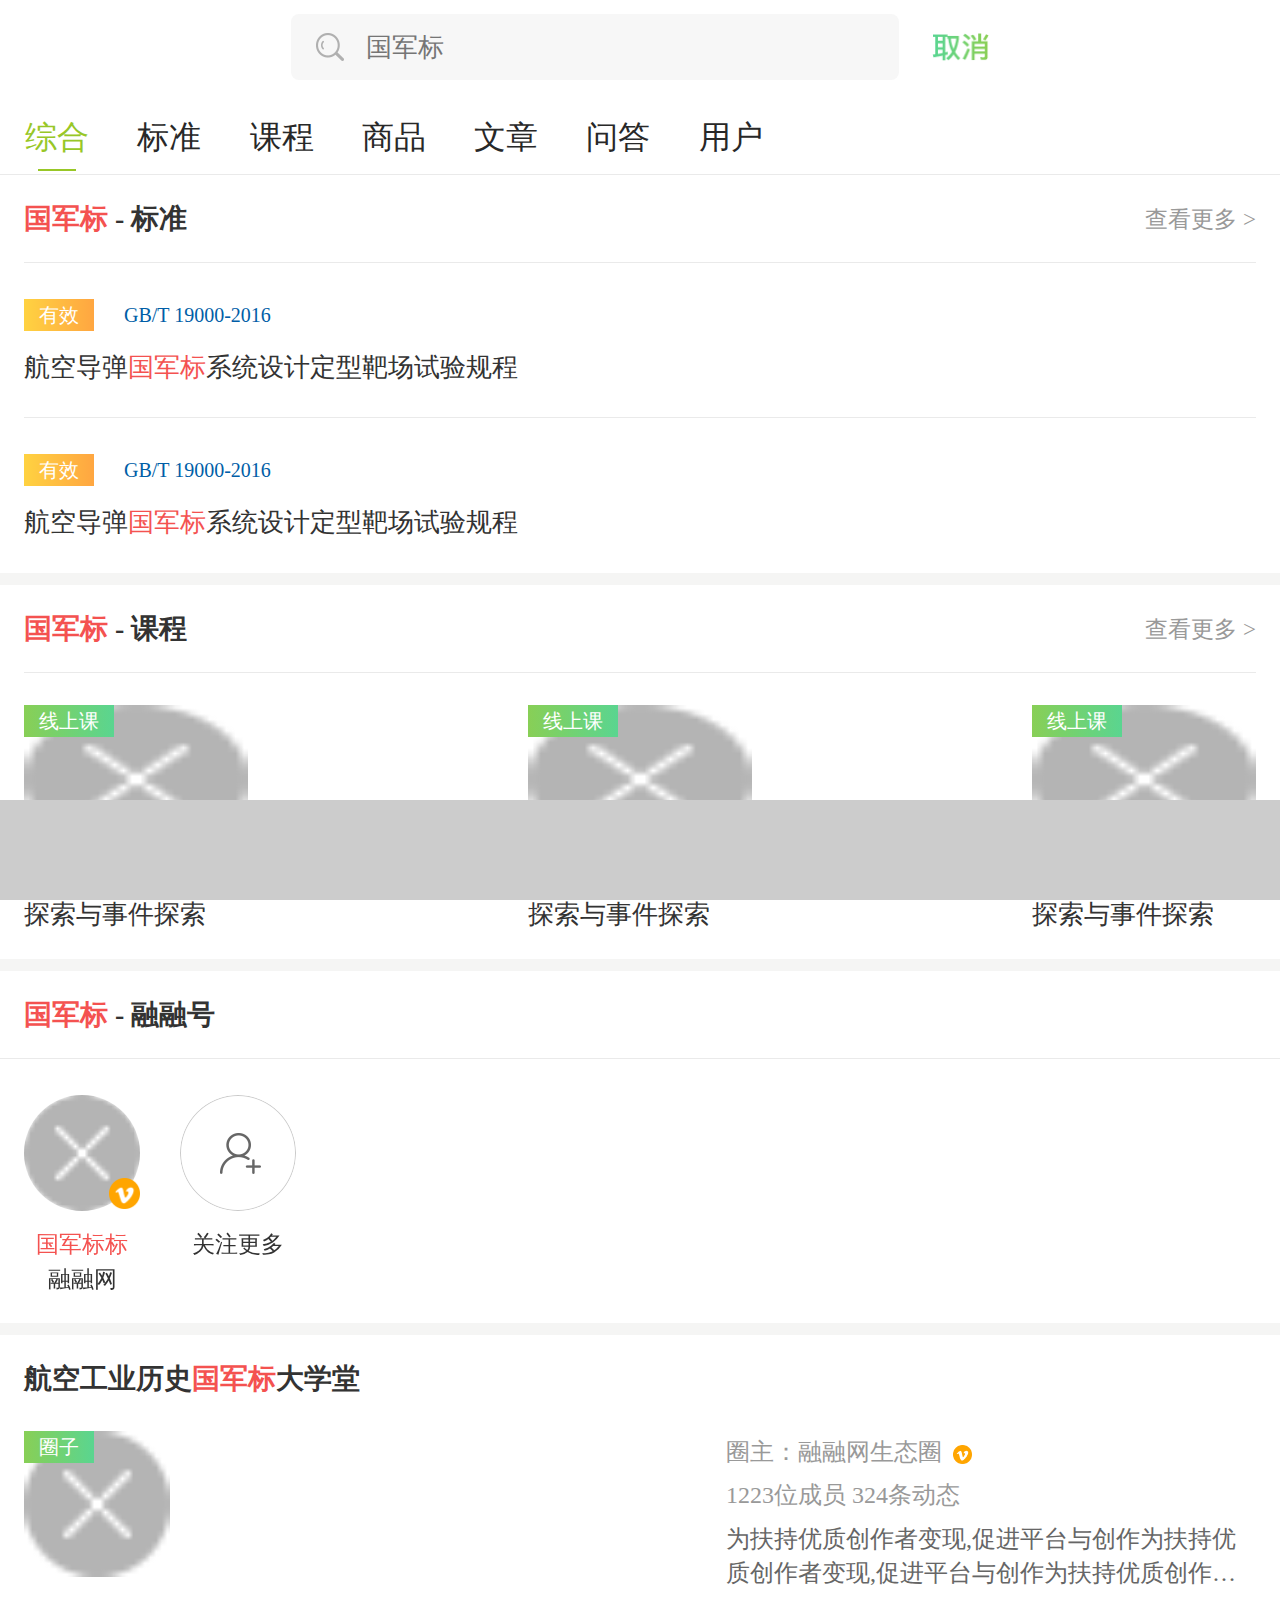
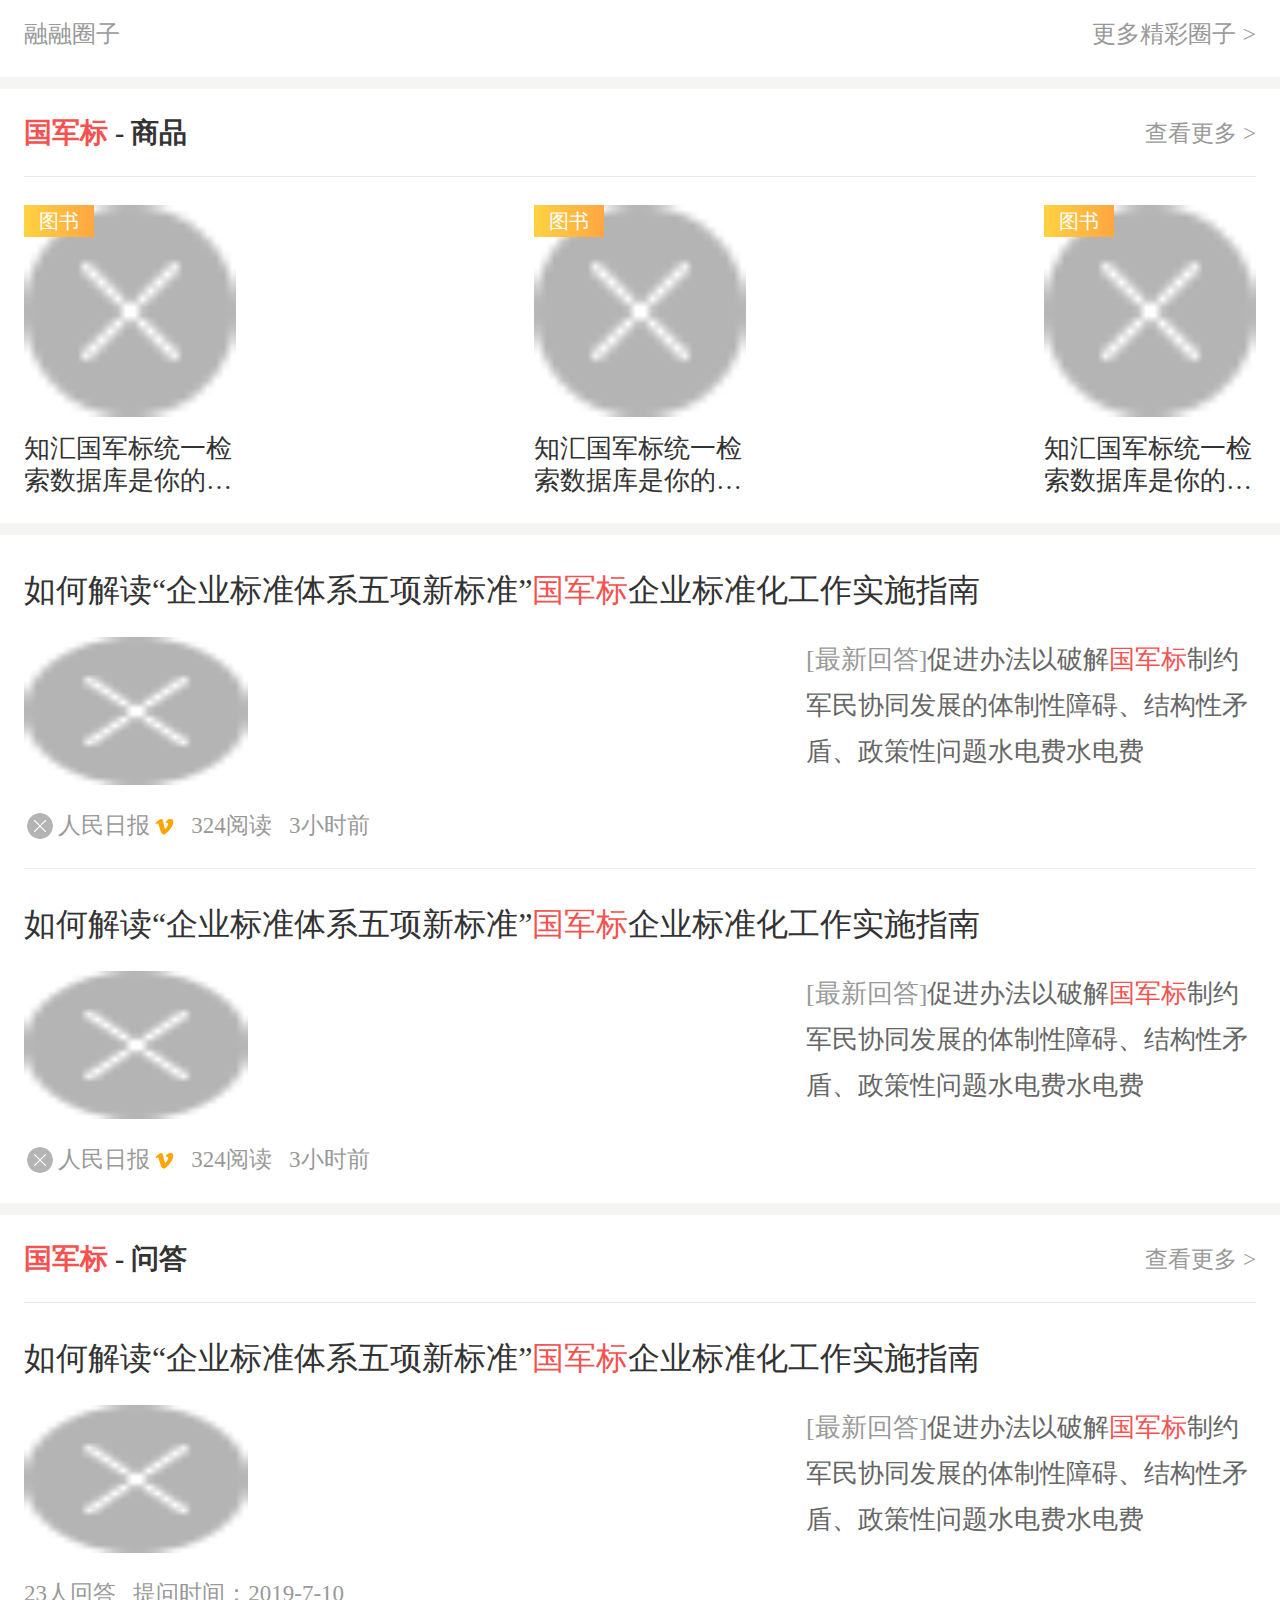
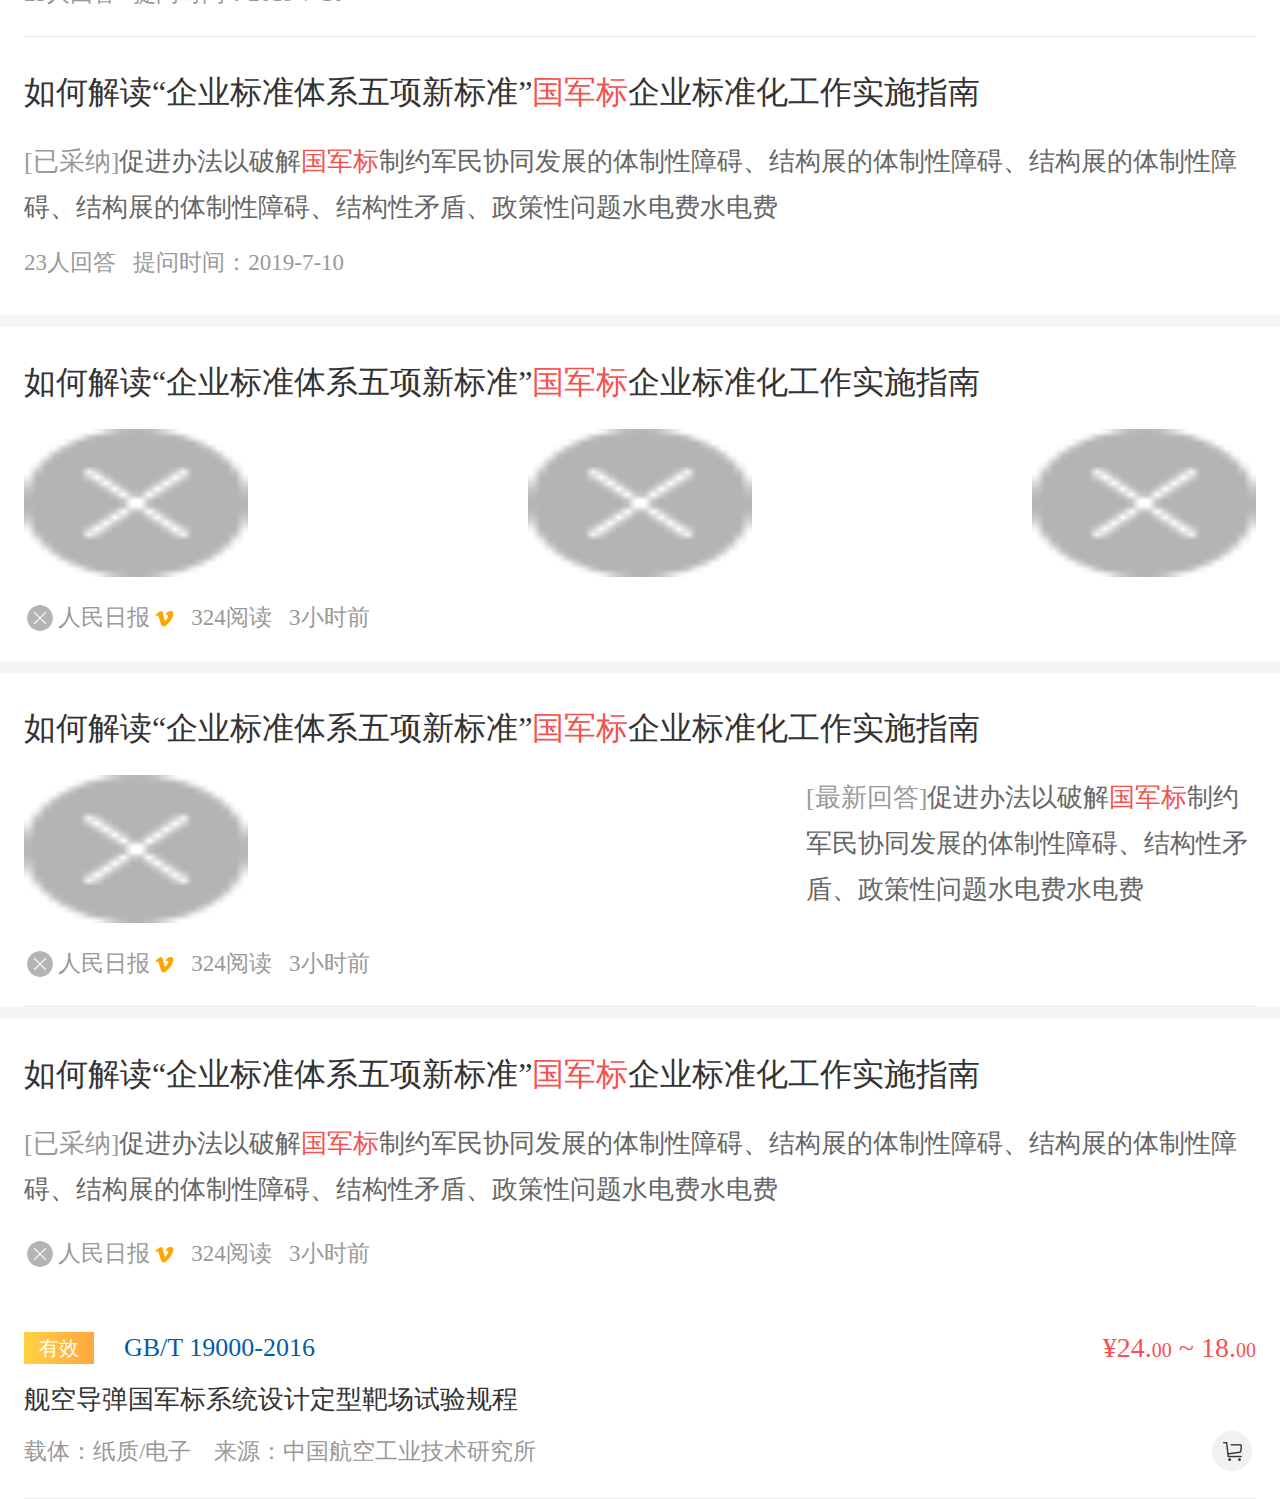
==== commit 6df1af7f: "Update index.html" ====
--- a/index.html
+++ b/index.html
@@ -3,16 +3,30 @@
 	<head>
 		<meta charset="utf-8" />
 		<meta name="viewport" content="width=device-width,initial-scale=1.0, minimum-scale=1.0, maximum-scale=1.0, user-scalable=no, viewport-fit=cover">
+		 <meta http-equiv="Pragma" content="no-cache">
+               <meta http-equiv="Cache-Control" content="no-cache">
+               <meta http-equiv="Expires" content="0">
 		<title></title>
 		<link rel="stylesheet" type="text/css" href="css/common_reset_app.css"/>
 		<link rel="stylesheet" type="text/css" href="css/searchMobile.css"/>
 		<link rel="stylesheet" type="text/css" href="css/border.css"/>	
 		<style>
-			body {
-/* 			    padding-top: constant(safe-area-inset-top);   //为导航栏+状态栏的高度 88px            
+			/* body {
+			    padding-top: constant(safe-area-inset-top);   //为导航栏+状态栏的高度 88px            
 			    padding-left: constant(safe-area-inset-left);   //如果未竖屏时为0                
-			    padding-right: constant(safe-area-inset-right); //如果未竖屏时为0                 */
-			    padding-bottom: constant(safe-area-inset-bottom);//为底下圆弧的高度 34px       
+			    padding-right: constant(safe-area-inset-right); //如果未竖屏时为0                
+			    padding-bottom: constant(safe-area-inset-bottom);       
+			} */
+			// 设置固定定位,将bottom设置为0
+			.footerBox {
+				position:fixed;
+				bottom: 0;
+			}
+			// 判断iphoneX 将 footerBox 的 padding-bottom 填充到最底部
+			@supports (bottom: env(safe-area-inset-bottom)) {
+				.footerBox {
+					padding-bottom: env(safe-area-inset-bottom);
+				}
 			}
 		</style>
 	</head>
@@ -377,13 +391,13 @@
 		        <div class="filter_confirm ">确定</div>
 		    </div>
 		</div>
+		<div class="footerBox" style="width:100%;height:1rem;background:#ccc;position:fixed;bottom:0;"></div>
 	</body>
 	<script src="js/jquery-1.8.3.min.js" type="text/javascript" charset="utf-8"></script>
 	<script src="js/rem.js" type="text/javascript" charset="utf-8"></script>
 	<script src="js/searchMobile.js" type="text/javascript" charset="utf-8"></script>
 	<script type="text/javascript">
 
-
 		
 	</script>
 </html>
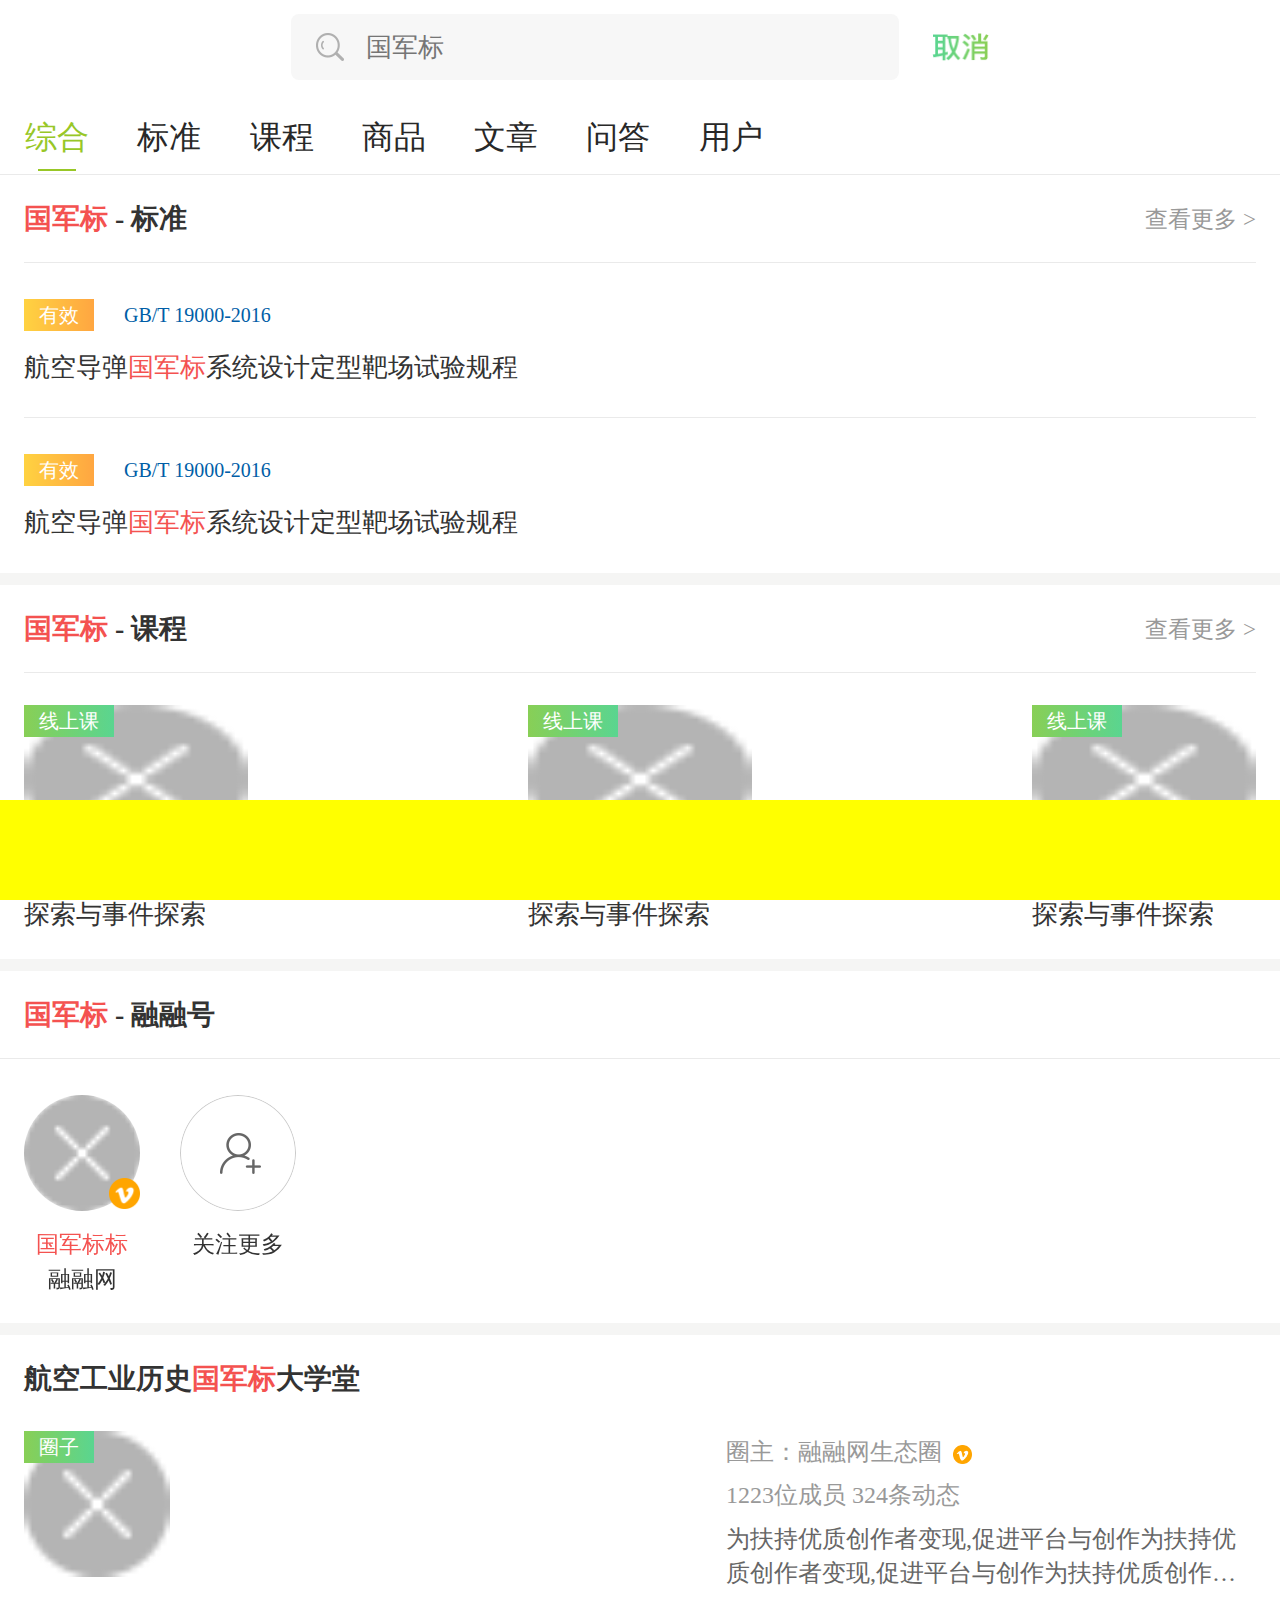
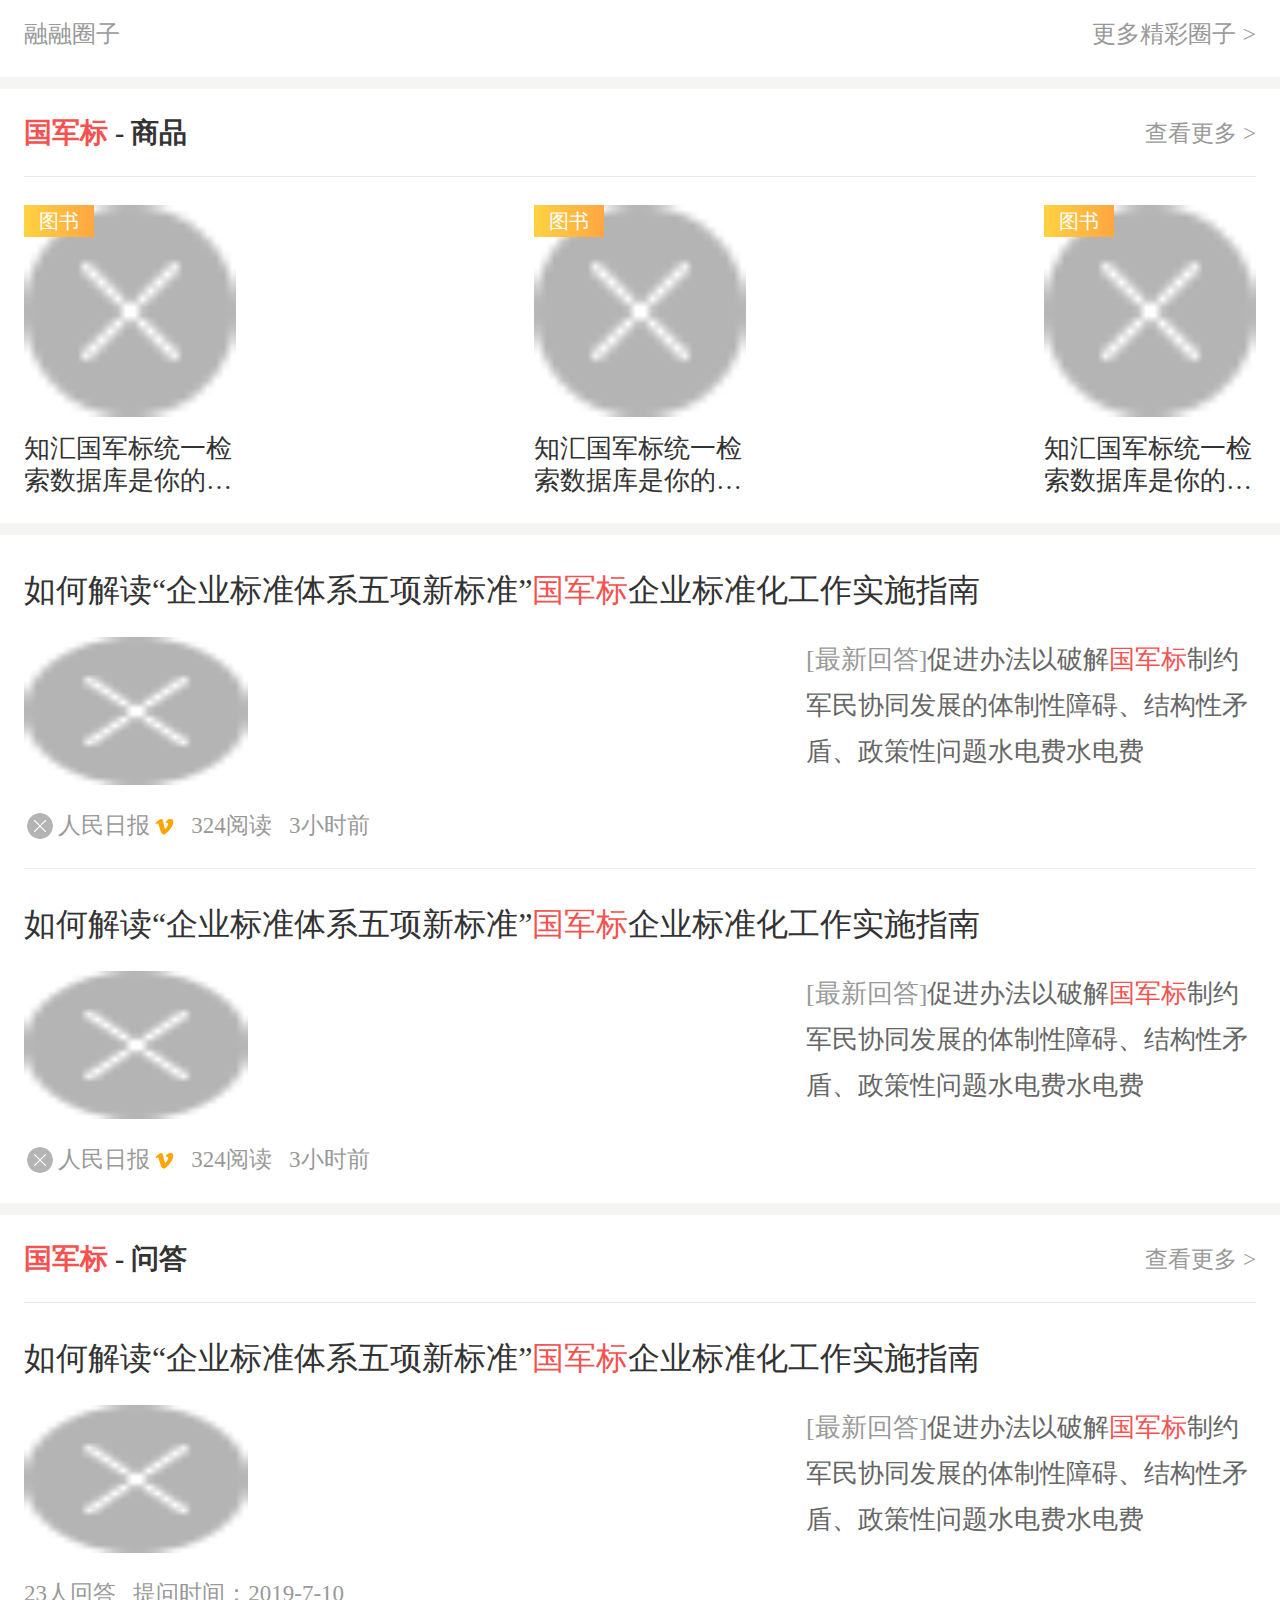
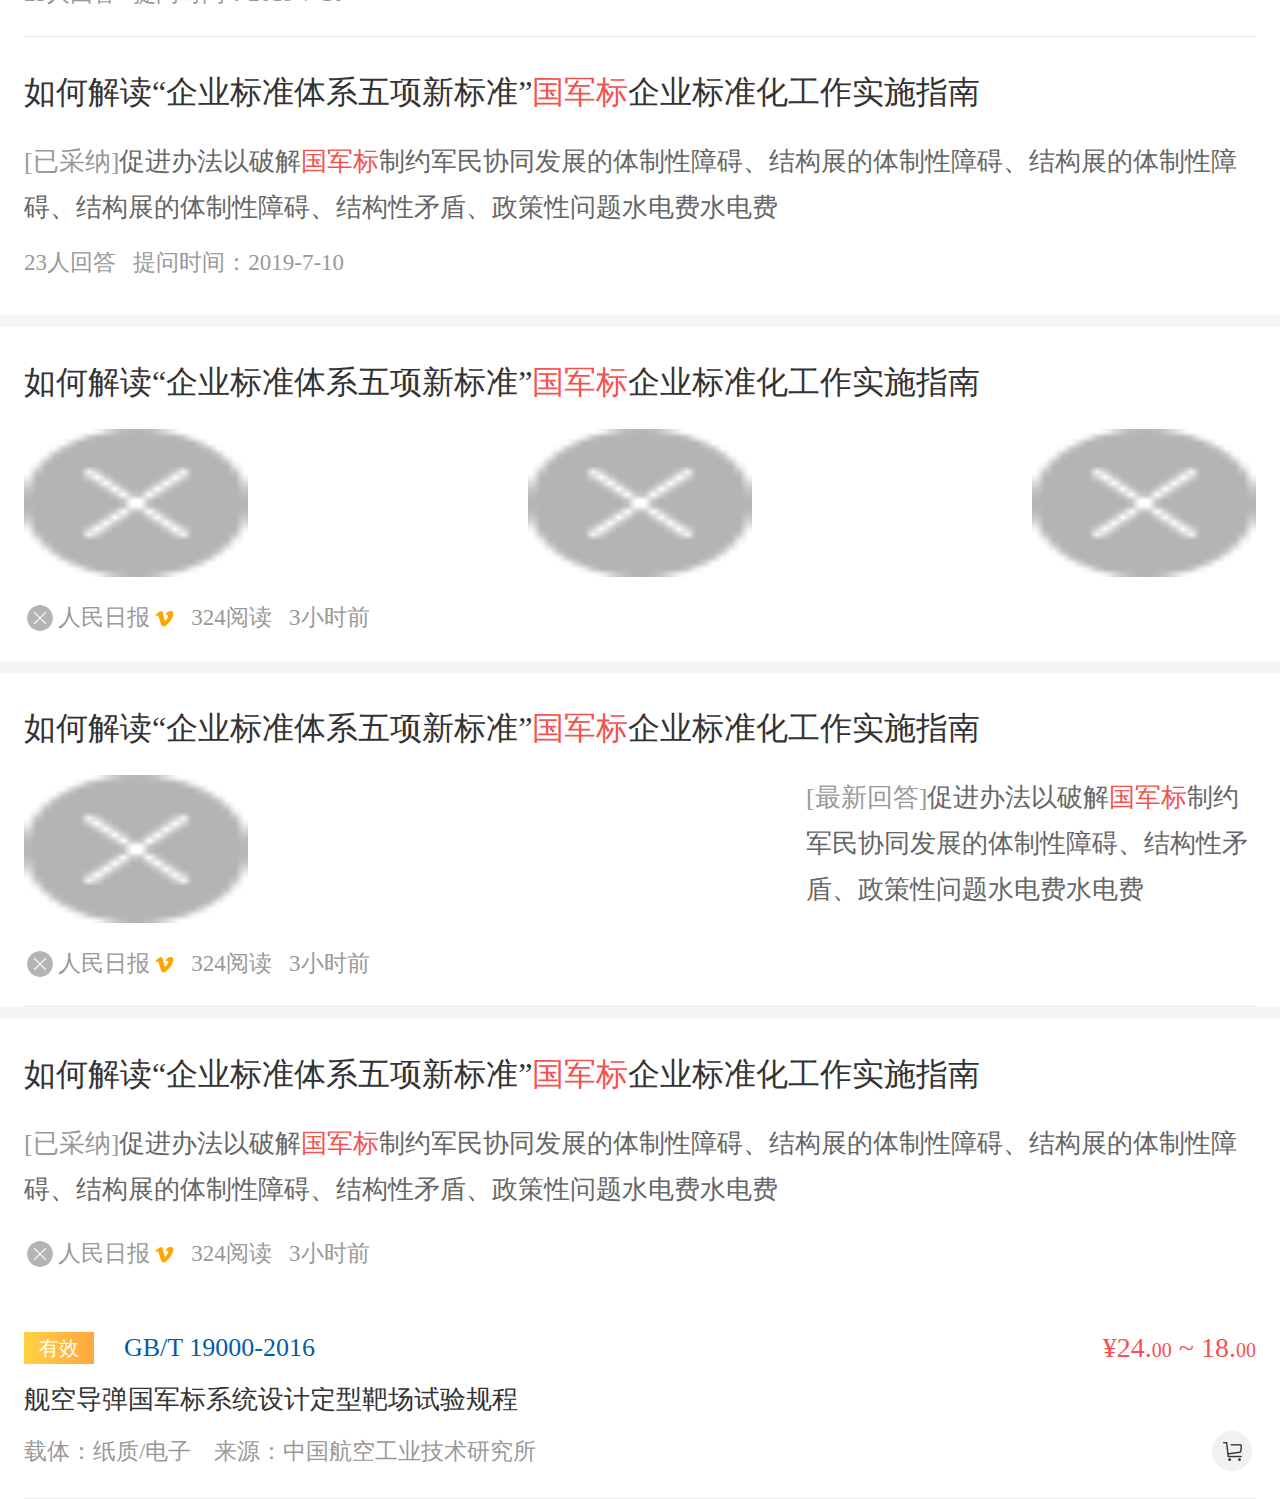
==== commit 23806635: "Update index.html" ====
--- a/index.html
+++ b/index.html
@@ -391,7 +391,9 @@
 		        <div class="filter_confirm ">确定</div>
 		    </div>
 		</div>
-		<div class="footerBox" style="width:100%;height:1rem;background:#ccc;position:fixed;bottom:0;"></div>
+		<div class="footerBox" style="width:100%;height:1rem;background:#ccc;position:fixed;bottom:0;">
+                  <div style="width:100%;height:100%;background:yellow;"></div>
+                </div>
 	</body>
 	<script src="js/jquery-1.8.3.min.js" type="text/javascript" charset="utf-8"></script>
 	<script src="js/rem.js" type="text/javascript" charset="utf-8"></script>
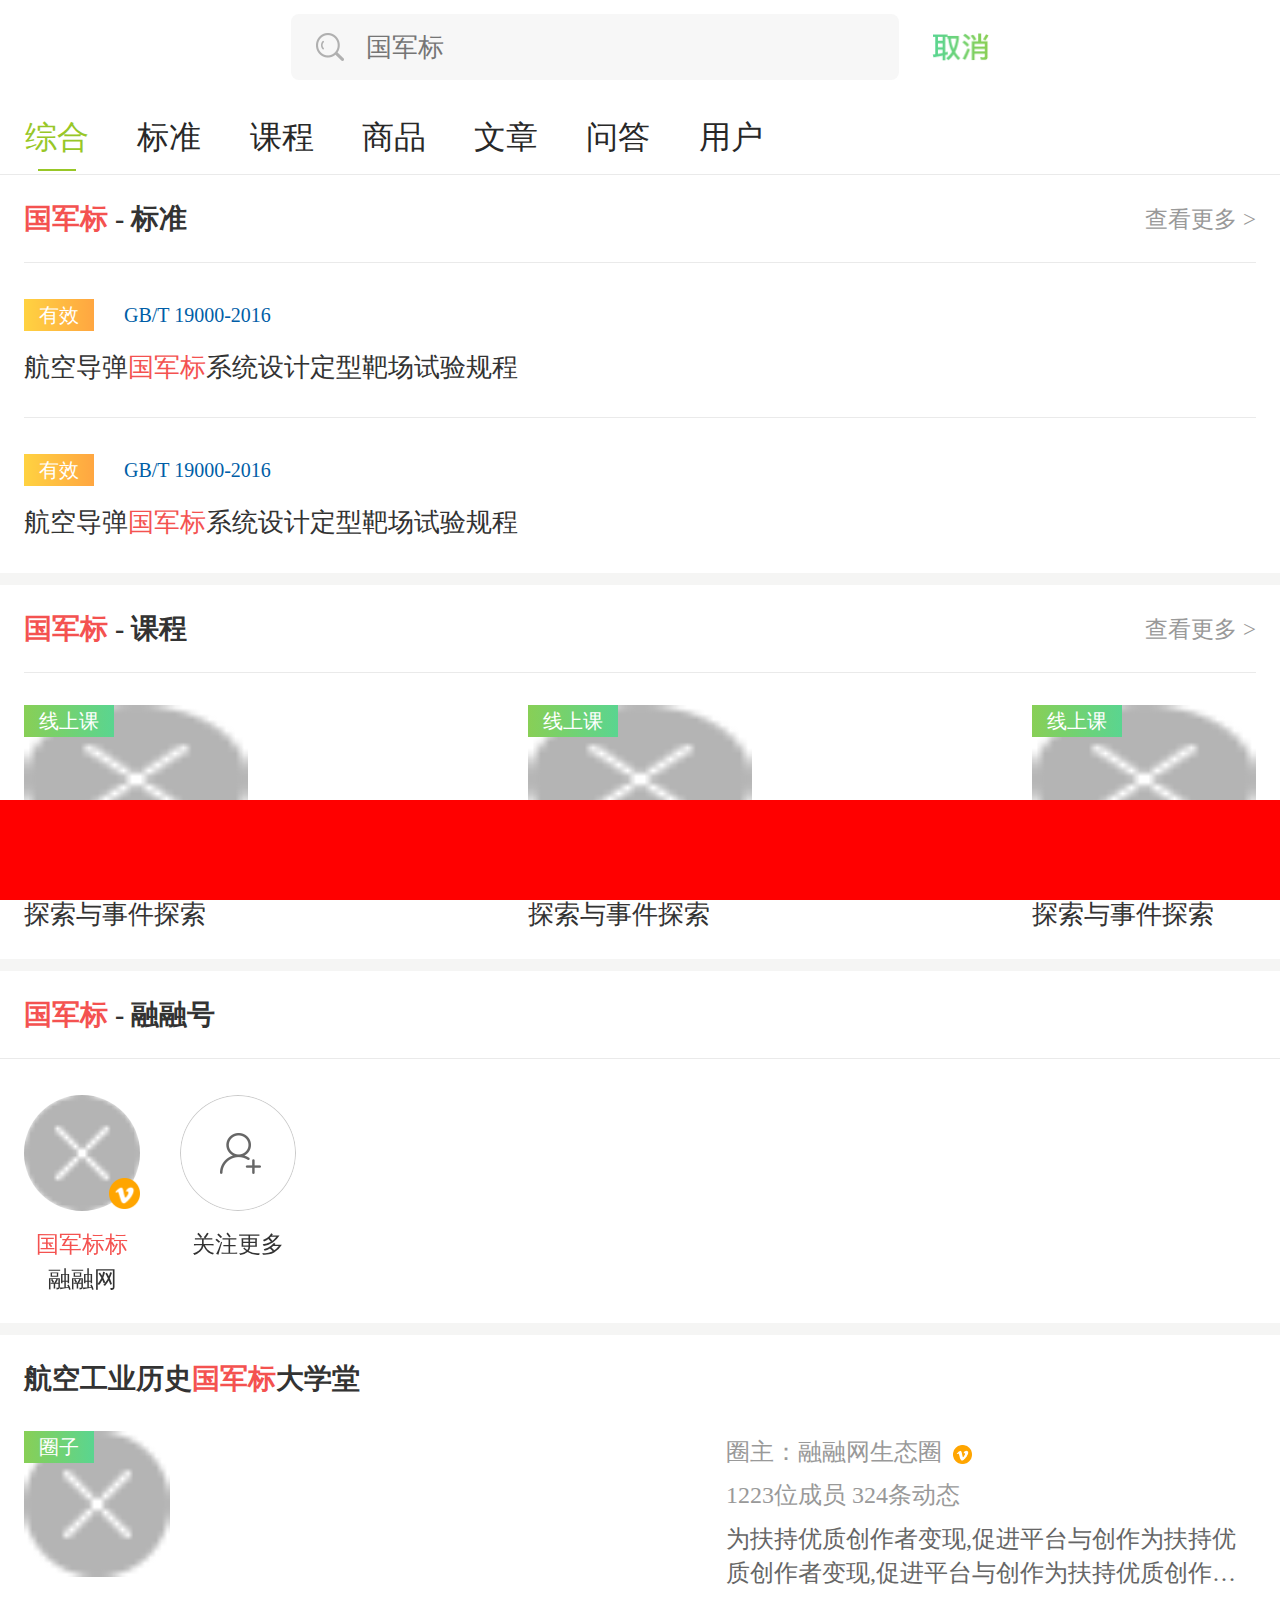
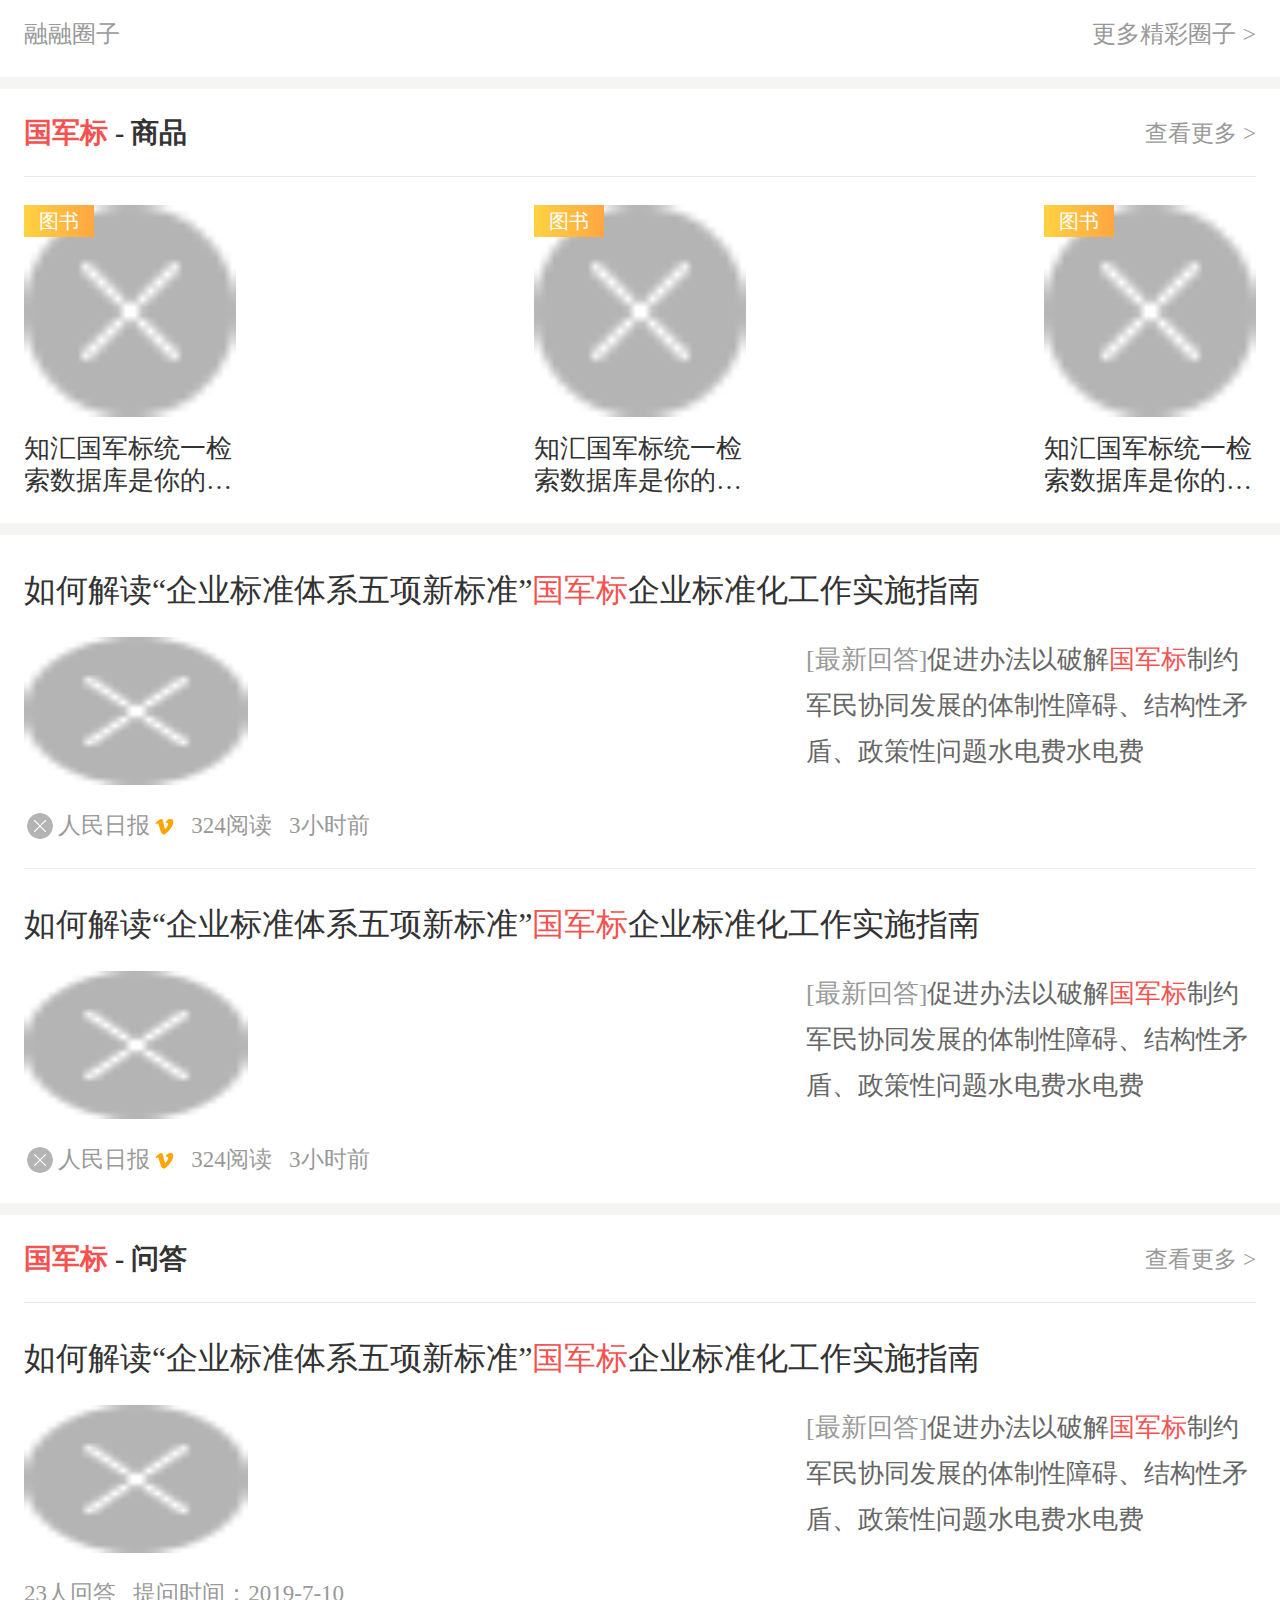
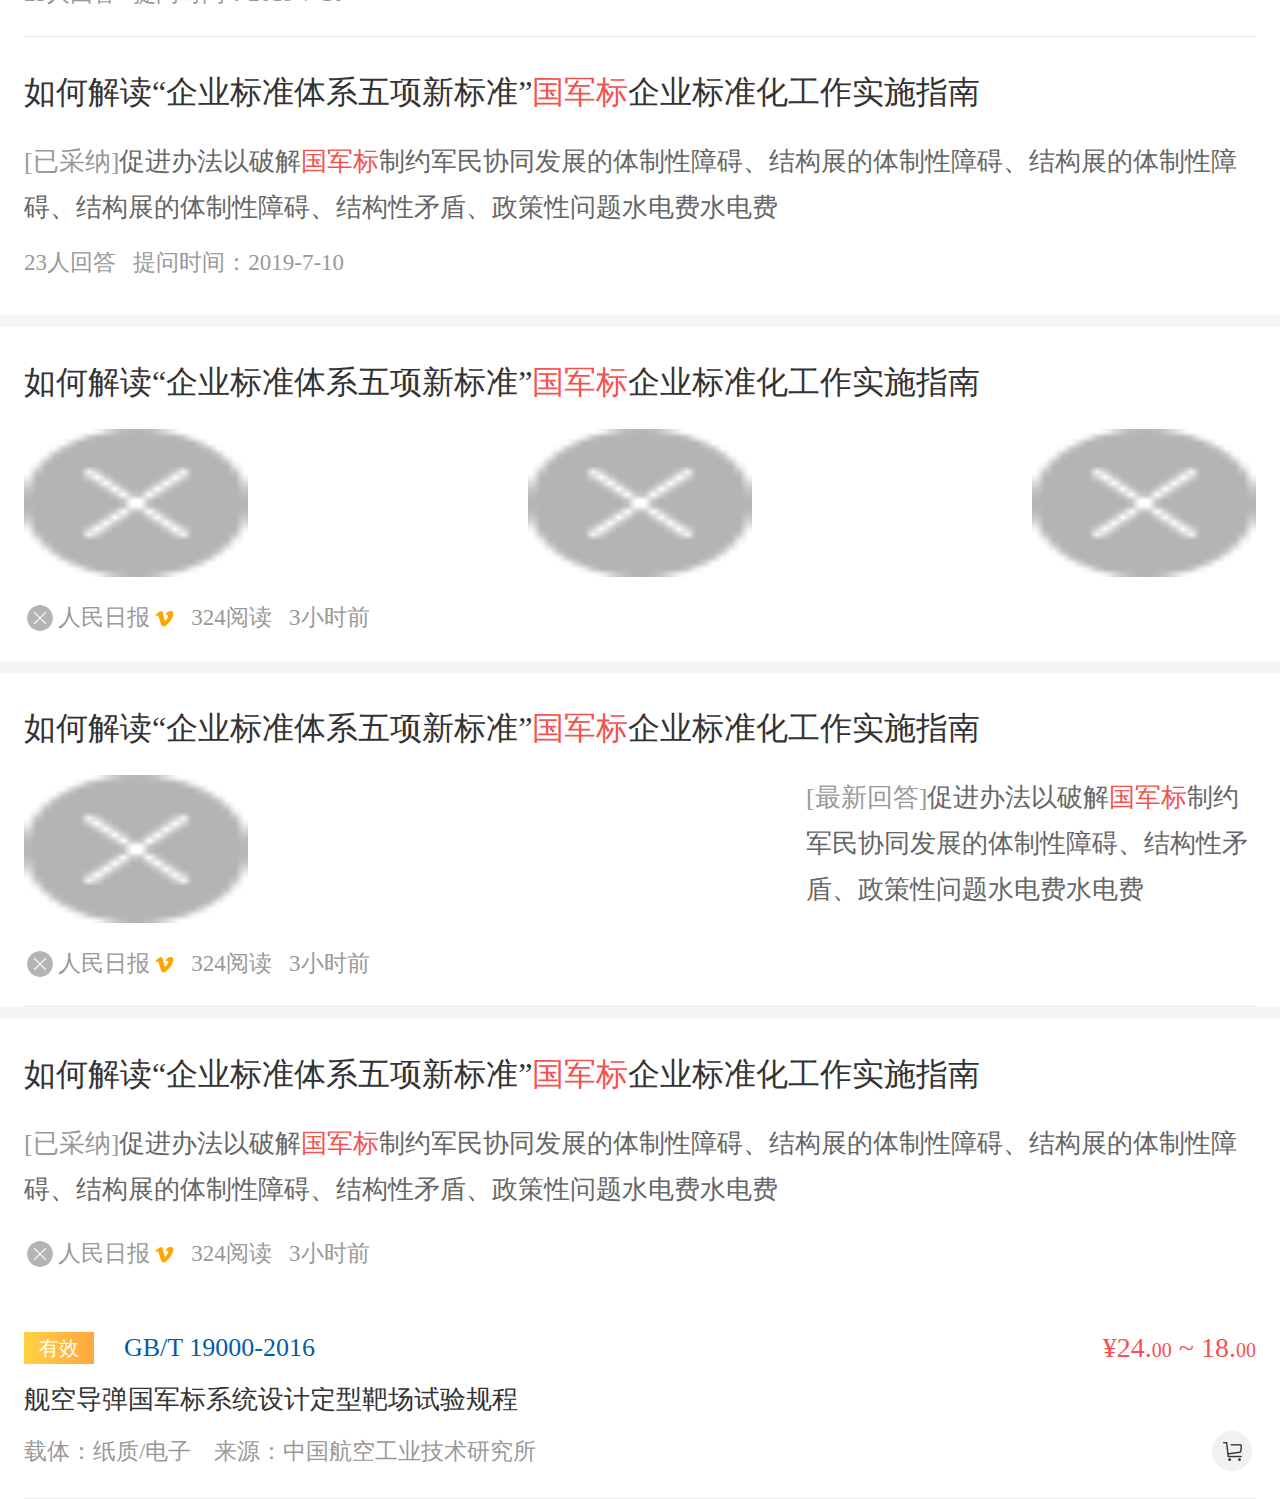
==== commit 977e5c65: "Update index.html" ====
--- a/index.html
+++ b/index.html
@@ -17,12 +17,12 @@
 			    padding-right: constant(safe-area-inset-right); //如果未竖屏时为0                
 			    padding-bottom: constant(safe-area-inset-bottom);       
 			} */
-			// 设置固定定位,将bottom设置为0
+			/*设置固定定位,将bottom设置为0*/
 			.footerBox {
 				position:fixed;
 				bottom: 0;
 			}
-			// 判断iphoneX 将 footerBox 的 padding-bottom 填充到最底部
+			/* 判断iphoneX 将 footerBox 的 padding-bottom 填充到最底部*/
 			@supports (bottom: env(safe-area-inset-bottom)) {
 				.footerBox {
 					padding-bottom: env(safe-area-inset-bottom);
@@ -392,7 +392,7 @@
 		    </div>
 		</div>
 		<div class="footerBox" style="width:100%;height:1rem;background:#ccc;position:fixed;bottom:0;">
-                  <div style="width:100%;height:100%;background:yellow;"></div>
+                  <div style="width:100%;height:100%;background:red;"></div>
                 </div>
 	</body>
 	<script src="js/jquery-1.8.3.min.js" type="text/javascript" charset="utf-8"></script>
